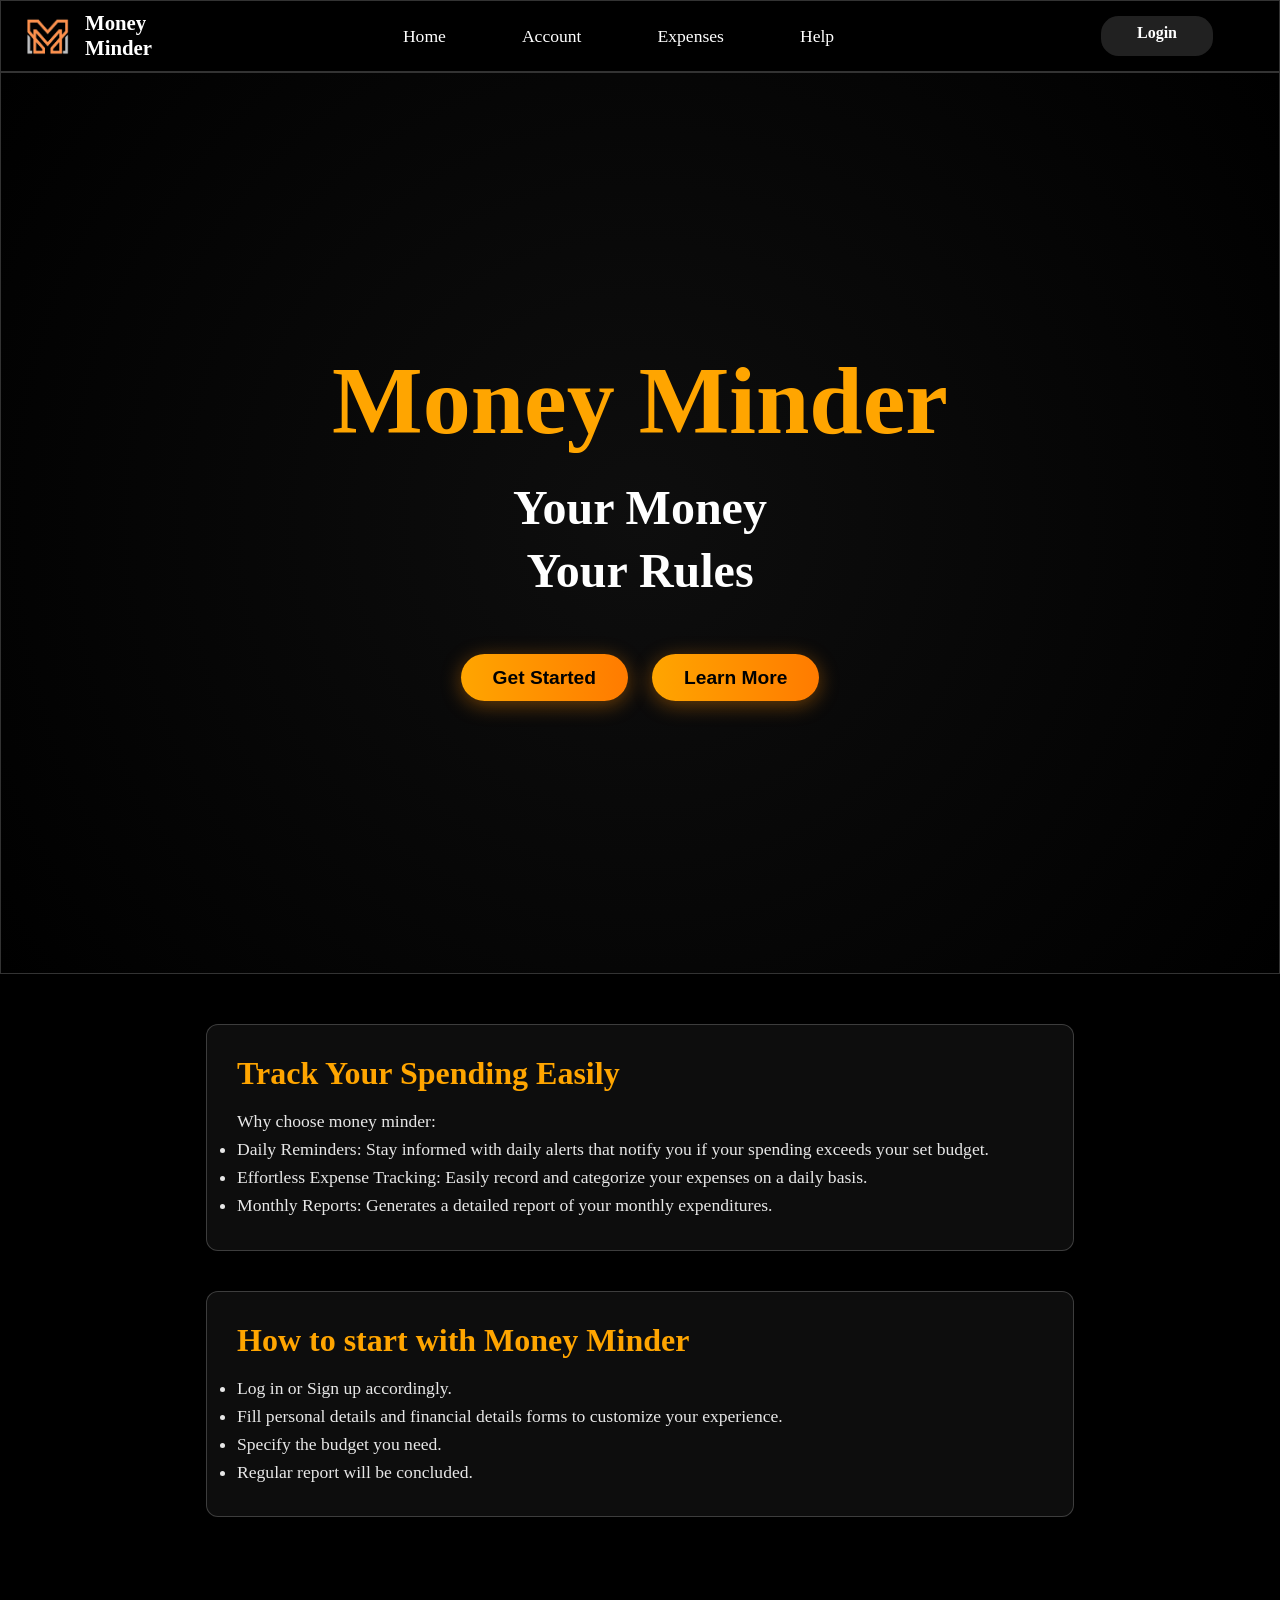
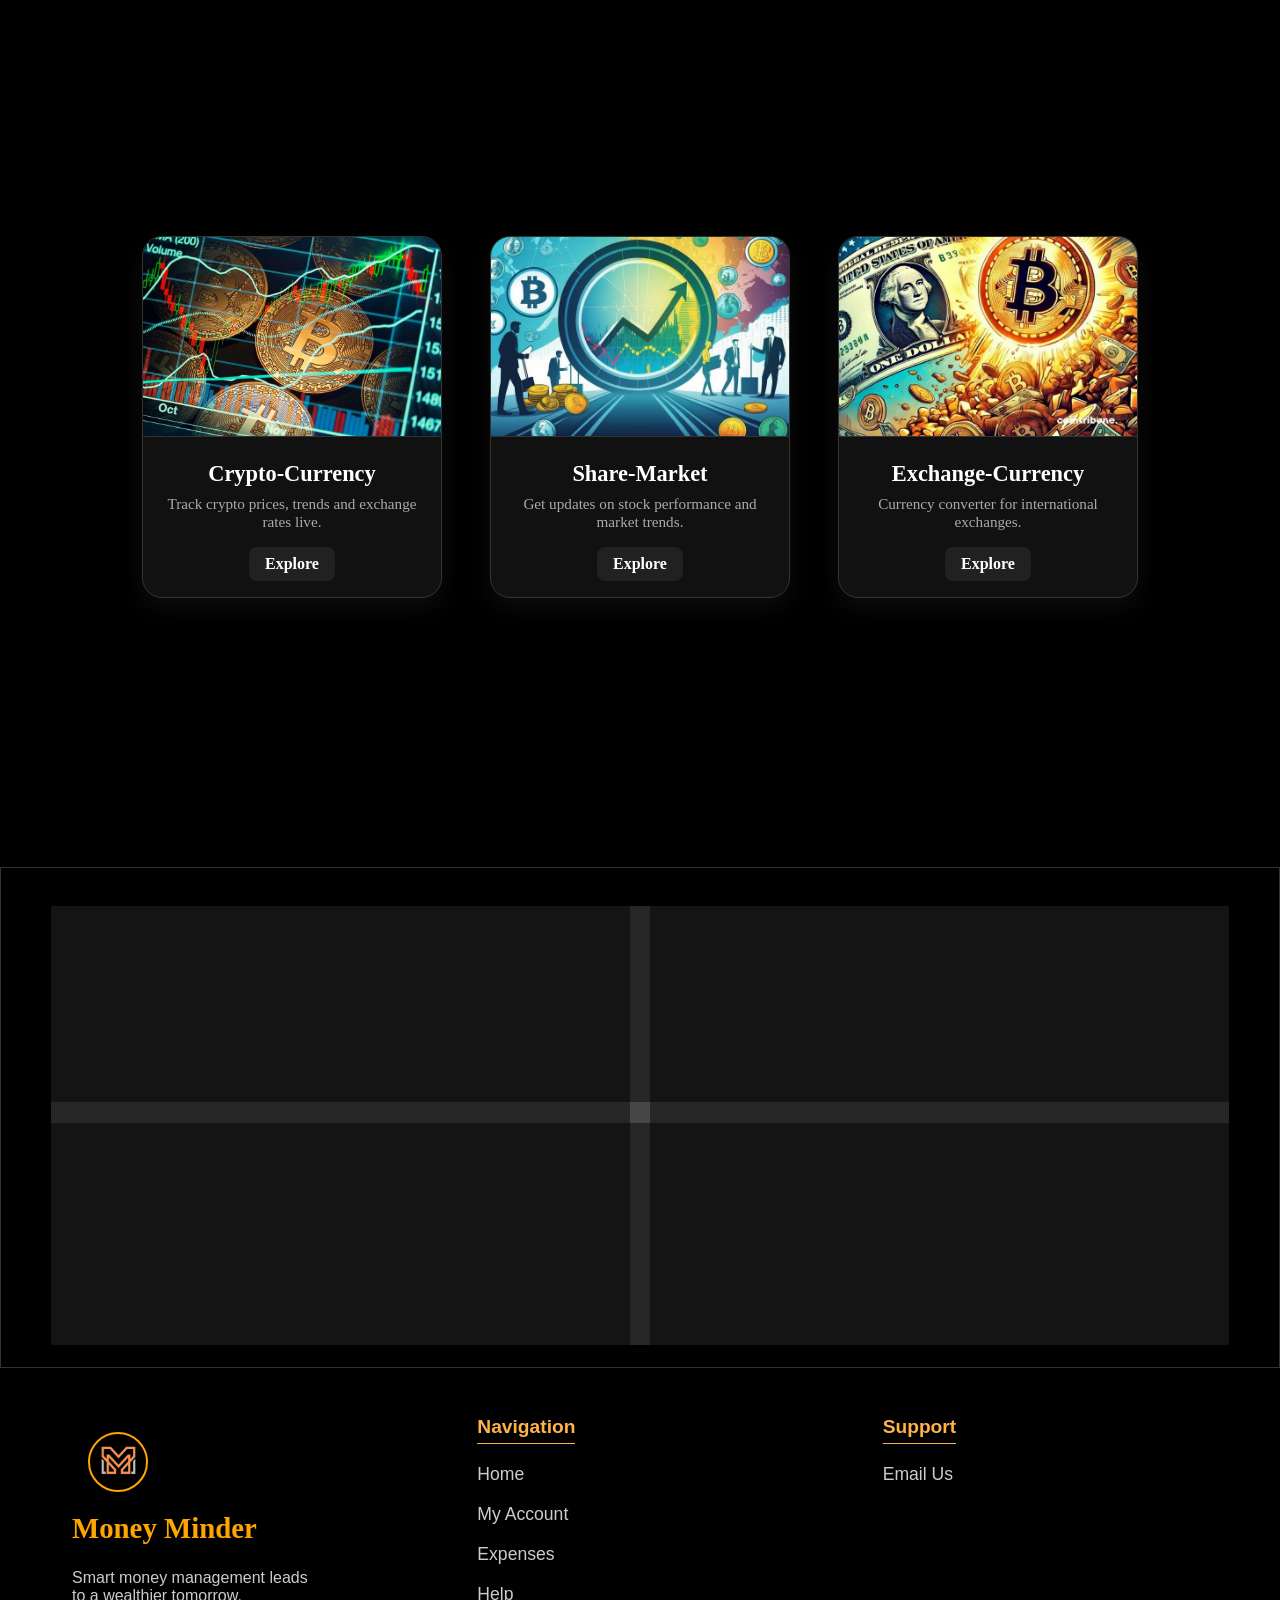
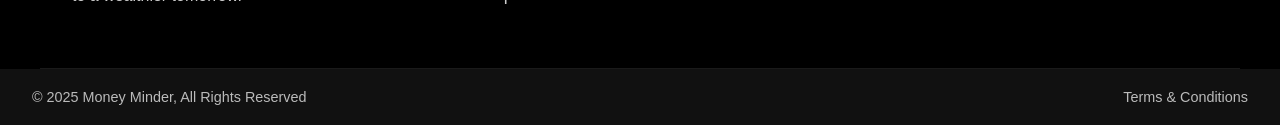
==== frontend/index.html @ 3a5658d4 "website responsive" ====
<!DOCTYPE html>
<html lang="en">
<head>
    <meta charset="UTF-8">
    <meta name="viewport" content="width=device-width, initial-scale=1.0">
    <title>Document</title>
    <link rel="stylesheet" href="Home.css">
    <link rel="stylesheet" href="https://cdnjs.cloudflare.com/ajax/libs/font-awesome/6.4.0/css/all.min.css">
</head>
<body>
    
    <div class="header-body">
        <div class="logo-info">
            <img src="Moneynew_logo-removebg-preview.png" alt="Logo">
            <div id="logo-title">
                <h1>Money<br>Minder</h1>
            </div>
        </div>
    
        <div class="nav-bar">
            <nav>
                <div class="toggle">
                    <div class="icon"><i class="fa-solid fa-bars"></i></div>
                </div> 

                <ul class="nav-bar-list">
                    <li><a href="index.html">Home</a></li>
                    <li><a href="graph.html">Account</a></li>
                    <li><a href="expenses.html">Expenses</a></li>
                    <li><a href="help.html">Help</a></li>
                </ul>
            </nav>
        </div>
    
        <div class="login-button">
            <a href="login.html">Login</a>
        </div>
    </div>
    

     <div class="center-body-image">
            <section class="hero">
                <h1 class="title">Money Minder</h1>

                <div class="tagline">
                    <span class="tagline-emphasis">Your Money</span>
                    <span class="tagline-emphasis">Your Rules</span>
                </div>
                
                <div class="cta-buttons">
                    <a href="signup.html">
                        <button class="cta-primary">Get Started</button></a>
                    
                    <a href="help.html"><button class="cta-primary">Learn More</button></a>
                </div>
            </section>
    </div>


    <div class="blog-container">
        <div id="blog1" class="blogs">
            <h2>Track Your Spending Easily</h2>
            <p>
                Why choose money minder:
                <ul>
                    <li>Daily Reminders: Stay informed with daily alerts that notify you if your spending exceeds your set budget.</li>
                    <li>Effortless Expense Tracking: Easily record and categorize your expenses on a daily basis.</li>
                    <li>Monthly Reports: Generates a detailed report of your monthly expenditures.</li>
                </ul>
            </p>
        </div>

        <div id="blog2" class="blogs">
            <h2>How to start with Money Minder</h2>
            <p>
                <ul>
                    <li>Log in or Sign up accordingly.</li>
                    <li>Fill personal details and financial details forms to customize your experience.</li>
                    <li>Specify the budget you need.</li>
                    <li>Regular report will be concluded.</li>
                </ul>
            </p>
        </div>
    </div>

    <div class="service-container">
        <div class="service-box">
    
            <div class="service-card">
                <img src="crypto image.jpg" alt="Crypto" class="service-image">
                <div class="service-content">
                    <h2 class="service-heading">Crypto-Currency</h2>
                    <p class="service-description">Track crypto prices, trends and exchange rates live.</p>
                    <a href="https://coinmarketcap.com/" class="service-btn">Explore</a>
                </div>
            </div>
    
            <div class="service-card">
                <img src="Share market.jpg" alt="Share Market" class="service-image">
                <div class="service-content">
                    <h2 class="service-heading">Share-Market</h2>
                    <p class="service-description">Get updates on stock performance and market trends.</p>
                    <a href="https://www.nseindia.com/" class="service-btn">Explore</a>
                </div>
            </div>
    
            <div class="service-card">
                <img src="exchange currency.jpg" alt="Exchange Currency" class="service-image">
                <div class="service-content">
                    <h2 class="service-heading">Exchange-Currency</h2>
                    <p class="service-description">Currency converter for international exchanges.</p>
                    <a href="moneyexchange.html" class="service-btn">Explore</a>
                </div>
            </div>
    
        </div>
    </div>

    <div>

        <section class="features-section">
            
            <div class="feature-box">
                <img src="https://static.vecteezy.com/system/resources/previews/000/441/063/original/vector-report-icon.jpg" alt="Connecting Bank Accounts Icon">
                <h3>Regular Report </h3>
                <p>Money Minder provides with reports of what you spent and when you spent.</p>
            </div>
    
            <div class="feature-box">
                <img src="https://www.creativefabrica.com/wp-content/uploads/2021/03/22/Configuration-customize-icon-Graphics-9858324-1.jpg" alt="Customize Icon">
                <h3>Customize Money Minder</h3>
                <p>Customize your categories, mention memories also.</p>
            </div>
    
            <div class="feature-box">
                <img src="https://png.pngtree.com/png-clipart/20200224/original/pngtree-currency-exchange-money-icon-design-for-web-png-image_5225655.jpg" alt="Multiple Currencies Icon">
                <h3>Multiple currencies</h3>
                <p>are favoured by travellers and digital nomads managing money in more currencies.</p>
            </div>
    
            <div class="feature-box">
                <img src="https://cdn2.iconfinder.com/data/icons/weby-flat-vol-1/512/1_alert-bell-alarm-notification-reminder-14-512.png" alt="Alerts and Reminders Icon">
                <h3>Alerts and reminders</h3>
                <p>will notify you to pay the bill or not to exceed the budget.</p>
            </div>
    
        </section>
    </div>

    <footer>
        <div class="footer-container">
          <div class="footer-columns">
      
            <!-- Column 1: Brand Info -->
            <div class="footer-brand">
              <img src="Moneynew_logo-removebg-preview.png"logo" />
              <h2>Money Minder</h2>
              <p class="tagline">Smart money management leads to a wealthier tomorrow.</p>
            </div>
      
            <!-- Column 2: Navigation Links -->
            <div class="footer-links">
              <h3>Navigation</h3>
              <ul>
                <li><a href="index.html">Home</a></li>
                <li><a href="graph.html">My Account</a></li>
                <li><a href="expenses.html"> Expenses</a></li>
                <li><a href="help.html">Help</a></li>
              </ul>
            </div>
      
            <!-- Column 3: Support Links -->
            <div class="footer-support">
              <h3>Support</h3>
              <ul>
                <li><a href="#emailus">Email Us</a></li>
              </ul>
            </div>
      
          </div>
        </div>
      
        <!-- Bottom Bar -->
        <div class="footer-bottom">
          <p>&copy; 2025 Money Minder, All Rights Reserved</p>
          <p>Terms & Conditions</p>
        </div>
    </footer>

<script src="https://kit.fontawesome.com/d077a0e0a8.js" crossorigin="anonymous"></script>

<script>
    const toggle = document.querySelector('.toggle');
    const navBar = document.querySelector('.nav-bar');

    toggle.addEventListener('click', () => {
        navBar.classList.toggle('active');
    });
</script>

<script>
    // Animation on scroll
    window.addEventListener('scroll', () => {
        const blog1 = document.getElementById('blog1');
        const blog2 = document.getElementById('blog2');

        const triggerPoint = window.innerHeight - 100;

        if (blog1.getBoundingClientRect().top < triggerPoint) {
            blog1.classList.add('animate');
        }

        if (blog2.getBoundingClientRect().top < triggerPoint) {
            blog2.classList.add('animate');
        }
    });

    // Run on load too
    window.dispatchEvent(new Event('scroll'));
</script>
        
        

<script src="https://code.jquery.com/jquery-3.7.1.js"></script>
    
<script>
        $(document).ready(function(){
            console.log("jQuery ready");
            $('.icon').click(function(){
                console.log("Icon clicked");
                $('#nav-bar-list').toggleClass('active');
        });
    });
</script>

<script>
    document.addEventListener("DOMContentLoaded", function () {
        const animateOnScroll = (elementId, className) => {
            const el = document.getElementById(elementId);
            const observer = new IntersectionObserver((entries) => {
                entries.forEach(entry => {
                    if (entry.isIntersecting) {
                        el.classList.add(className);
                        observer.unobserve(el); // Remove if you want it to animate again on scroll
                    }
                });
            }, {
                threshold: 0.5
            });
            observer.observe(el);
        };

        animateOnScroll("blog1", "animate");
        animateOnScroll("blog2", "animate");
    });


</script>

<script>
    document.addEventListener('DOMContentLoaded', async () => {
      let isLoggedIn = localStorage.getItem('isLoggedIn') === 'true';
  
      // Check if server is alive
      try {
        const response = await fetch('http://localhost:3000/status');
        if (!response.ok) throw new Error();
      } catch (err) {
        // If server not responding, assume logout
        console.warn('Server not responding or restarted — logging out.');
        localStorage.removeItem('isLoggedIn');
        isLoggedIn = false;
      }
  
      // Show Login or Logout
      const loginBtnDiv = document.querySelector('.login-button');
      if (isLoggedIn) {
        loginBtnDiv.innerHTML = `<a href="index.html" onclick="logout()">Logout</a>`;
      } else {
        loginBtnDiv.innerHTML = `<a href="login.html">Login</a>`;
      }
  
      // Protect expenses link
      const expensesLink = document.querySelector('a[href="expenses.html"]');
      if (expensesLink) {
        expensesLink.addEventListener('click', function (e) {
          if (!isLoggedIn) {
            e.preventDefault();
            alert("You must be logged in to access expenses.");
            window.location.href = "login.html";
          }
        });
      }
    });
  
    function logout() {
      localStorage.removeItem('isLoggedIn');
      window.location.href = 'Home.html';
    }
</script>
  
      <script src="demo.js"></script>
</body>
</html>
---- frontend/Home.css ----
/* General Reset */
*{
    margin: 0;
    padding: 0;
    box-sizing: border-box;
    /* font-family: Arial, sans-serif; */
}
body{
    background-color: rgb(0, 0, 0);
    font-family: sans-serif;
    height: 100vh;
    width: 100vw;
    max-width: 100%;
    font-family: cursive;
}

/* css for the header body  */
.header-body {
font-family: 'Segoe UI', Tahoma, Geneva, Verdana;
display: flex;
justify-content: space-between;
align-items: center;
height: 4.5rem;
background-color: black;
border: 1px solid rgba(255,255,255,0.2);
overflow: hidden;
padding: 0 1rem;
}

.logo-info {
display: flex;
align-items: center;
}

.logo-info img {
height: 60px;
width: 60px;
align-self: center;
margin-top: 7px ;
}

#logo-title {
margin-left: 0.5rem;
}

#logo-title h1 {
font-size: 1.3rem;
color: white;
margin: 0;
line-height: 1.2;
}

.nav-bar {
display: flex;
align-items: center;
}

.nav-bar-list {
list-style: none;
display: flex;
margin: 0;
padding: 0;
gap: 1.5rem;
}

.nav-bar-list li {
padding: 26px;
}

.nav-bar-list li a {
color: white;
text-decoration: none;
}

.nav-bar-list li:hover {
background-color: white;
}

.nav-bar-list li:hover a {
color: black;
}

.login-button {
    height: 2.5rem;
    width: 7rem;
    /* width: 4rem; */
    margin: 16px;
    margin-right: 50px;
    --hover-shadows: 16px 16px 33px #121212, -16px -16px 33px #303030;
    --accent: rgb(198, 215, 218);
    font-weight: bold;
    border-radius: 1.1em;
    background-color: #212121;
    cursor: pointer;
    color: white;
    padding: 0.5rem 1.2rem;
    text-align: center;
    text-decoration: none;
}
      
.login-button a{
    text-decoration: none;
    color: white;
}

.login-button:hover {
    background: #F6F9FE;
}

.login-button:hover a{
    color: black;
}

.toggle {
display: none;
font-size: 1.8rem;
color: white;
cursor: pointer;
margin-left: 1rem;
}

@media (max-width: 940px) {
.header-body {
    flex-direction: column;
    align-items: flex-start;
    height: auto;
}

.logo-info{
    align-self: center;
}

.toggle {
    display: block;
    width: 100%;
    text-align: center;
}

.nav-bar {
    width: 100%;
    flex-direction: column;
}

.nav-bar-list {
    display: none;
    flex-direction: column;
    width: 100%;
    background-color: black;
}

.nav-bar.active .nav-bar-list {
    display: flex;
}

.nav-bar-list li {
    text-align: center;
    padding: 1rem;
}

.login-button {
    align-self: center;
    margin-bottom: 1rem;
}
}
/* css for the centre body  */

.center-body-image {
    box-sizing: border-box;
    max-width: 100%;
    display: flex;
    flex-direction: column;
    justify-content: center;
    align-items: center;
    background-color: rgba(0, 0, 0, 0.879);;
    border: 1px solid rgba(255,255, 255, 0.2);
}

/* Hero Section Styling */
.hero {
    display: flex;
    flex-direction: column;
    justify-content: center;
    align-items: center;
    text-align: center;
    min-height: 100vh;
    background: radial-gradient(circle at center, #0e0e0e 0%, #000 100%);
    width: 100%;
}

        
.title {
    font-size: 6rem;
    color: #ffa500;
    font-weight: 700;
}

.tagline {
    font-size: 3rem;
    color: white;
    margin-top: 1.5rem;
}

.tagline-emphasis {
    font-weight: 700;
    color: white;
    display: block;
    margin-bottom: 0.5rem;
}

.cta-buttons {
    display: flex;
    gap: 1.5rem;
    margin-top: 3rem;
}

.cta-primary {
    background: linear-gradient(to right, #ffa500, #ff7b00);
    color: black;
    padding: 0.8rem 2rem;
    border: none;
    border-radius: 50px;
    font-size: 1.2rem;
    font-weight: bold;
    cursor: pointer;
    box-shadow: 0 4px 20px rgba(255, 140, 0, 0.4);
    transition: all 0.3s ease;
}

.cta-primary:hover {
    transform: translateY(-2px);
    box-shadow: 2.2 6px 8px rgba(255, 140, 0, 0.6);
}

@media (max-width: 768px) {
    .title {
      font-size: 3rem;
    }
  
    .tagline {
      font-size: 1.8rem;
    }
  
    .cta-buttons {
      flex-direction: column;
      gap: 1rem;
    }
  
    .cta-primary {
      width: 100%;
      max-width: 250px;
    }
  }
  

        

/* css for blogs */

.blog-container {
    padding: 50px 20px;
    display: flex;
    flex-direction: column;
    align-items: center;
    gap: 40px;
}

.blogs {
    background-color: rgba(255, 255, 255, 0.05);
    padding: 30px;
    border-radius: 12px;
    width: 70%;
    max-width: 900px;
    border: 1px solid rgba(255, 255, 255, 0.2);
    opacity: 0;
    transition: all 1s ease;
}

.blogs.animate {
    opacity: 1;
}

#blog1.animate {
    animation: slidefromleft 1.2s ease forwards;
}

#blog2.animate {
    animation: slidefromright 1.2s ease forwards;
}

@keyframes slidefromleft {
    from {
        transform: translateX(-100%);
    }
    to {
        transform: translateX(0);
    }
}

@keyframes slidefromright {
    from {
        transform: translateX(100%);
    }
    to {
        transform: translateX(0);
    }
}

.blogs h2 {
    font-size: 2rem;
    margin-bottom: 15px;
    color: #ffa500;
}

.blogs p,ul{
    font-size: 1.1rem;
    line-height: 1.6;
    color: rgba(255, 255, 255, 0.9);
}

/* Responsive */
@media (max-width: 768px) {
    .blogs {
        width: 90%;
        padding: 20px;
    }

    .blogs h2 {
        font-size: 1.5rem;
    }

    .blogs p {
        font-size: 1rem;
    }
}

/* css for sevice box */
.service-container {
    display: flex;
    justify-content: center;
    align-items: center;
    padding: 2rem;
    background: #000; /* Black background */
    min-height: 100vh;
}

.service-box {
    display: flex;
    gap: 3rem;
    flex-wrap: wrap;
    justify-content: center;
}

.service-card {
    background: #111; /* Dark card background */
    border-radius: 20px;
    box-shadow: 0 10px 25px rgba(255, 255, 255, 0.05);
    overflow: hidden;
    width: 300px;
    transition: transform 0.3s ease, box-shadow 0.3s ease;
    display: flex;
    flex-direction: column;
    align-items: center;
    border: 1px solid #333;
}

.service-card:hover {
    transform: translateY(-10px);
    box-shadow: 0 15px 30px rgba(255, 255, 255, 0.1);
}

.service-image {
    width: 100%;
    height: 200px;
    object-fit: cover;
    border-bottom: 1px solid #333;
}

.service-content {
    padding: 1rem;
    text-align: center;
}

.service-heading {
    font-size: 1.4rem;
    margin: 0.5rem 0;
    color: #fff; /* White text */
}

.service-description {
    font-size: 0.95rem;
    color: #aaa; /* Light gray text */
    margin-bottom: 1rem;
}

.service-btn {
    display: inline-block;
    padding: 0.5rem 1rem;
    background-color: #212121;
    color: white;
    border-radius: 8px;
    text-decoration: none;
    font-weight: bold;
    transition: background 0.3s ease;
}

.service-btn:hover {
    background: #1e40af;
}

.features-section {
    display: grid;
    border: 1px solid rgba(255,255, 255, 0.2);
    grid-template-columns: repeat(2, 1fr); /* 2 columns */
    gap: 40px;
    padding: 60px 80px;
    background-color: #000; /* Black background */
}

/* Feature card with glass look */
.feature-box {
    background: rgba(255, 255, 255, 0.08);
    border: 1px solid rgba(255, 255, 255, 0.1);
    border-radius: 20px;
    padding: 30px 20px;
    text-align: center;
    box-shadow: 0 8px 20px rgba(255, 255, 255, 0.05);
    transition: all 0.3s ease;
    backdrop-filter: blur(15px);
    position: relative;
    overflow: hidden;
    color: #fff;
}

.feature-box img {
    width: 70px;
    height: 70px;
    object-fit: contain;
    margin-bottom: 15px;
    filter: brightness(1.1) contrast(1.2);
}

.feature-box h3 {
    font-size: 22px;
    color: #ffffff;
    margin-bottom: 10px;
}

.feature-box p {
    font-size: 16px;
    color: #cccccc;
    line-height: 1.6;
}

.feature-box:hover {
    transform: translateY(-8px) scale(1.02);
    box-shadow: 0 12px 25px rgba(255, 255, 255, 0.08);
}

/* 📱 Responsive: Stack on small screens */
@media (max-width: 768px) {
    .features-section {
        grid-template-columns: 1fr; /* Stack items vertically */
        gap: 30px;
    }
}

/* === General Footer Styles === */
footer {
    font-family: 'Segoe UI', sans-serif;
    color: white;
    /* background-color: #0d0d0d; */
    background-color: black;
  }
  
  /* === Main Footer Container === */
  .footer-container {
    max-width: 1200px;
    margin: auto;
    padding: 3rem 2rem;
    display: flex;
    justify-content: center;
    align-items: start;
    border-bottom: 1px solid rgba(255, 255, 255, 0.1);
  }
  
  .footer-columns {
    display: flex;
    gap: 5rem;
    flex-wrap: wrap;
    width: 100%;
    justify-content: space-between;
  }
  
  /* === Brand Column === */
  .footer-brand {
    flex: 1;
    min-width: 250px;
    text-align: left;
  }
  
  .footer-brand img {
    width: 60px;
    height: 60px;
    border-radius: 50%;
    align-self: center;
    margin: 1rem;
    padding: 0.2rem;
    padding-top: 0.3rem;
    border: 2px solid orange;
  }
  
  .footer-brand h2 {
    font-family: 'Georgia', serif;
    font-size: 1.8rem;
    margin-bottom: 0.5rem;
    color: orange;
  }
  
  .footer-brand .tagline {
    font-size: 1rem;
    color: #ccc;
    max-width: 250px;
  }
  
  /* === Links and Support Columns === */
  .footer-links,
  .footer-support {
    flex: 1;
    min-width: 200px;
  }
  
  .footer-links h3,
  .footer-support h3 {
    font-size: 1.2rem;
    margin-bottom: 1rem;
    color: #ffb347;
    border-bottom: 1px solid #ffb347;
    display: inline-block;
    padding-bottom: 0.3rem;
  }
  
  .footer-links ul,
  .footer-support ul {
    list-style: none;
    padding: 0;
  }
  
  .footer-links li,
  .footer-support li {
    margin-bottom: 0.75rem;
  }
  
  .footer-links a,
  .footer-support a {
    text-decoration: none;
    color: #ccc;
    transition: all 0.3s ease;
    position: relative;
  }
  
  .footer-links a::after,
  .footer-support a::after {
    content: '';
    position: absolute;
    bottom: -2px;
    left: 0;
    height: 2px;
    width: 0%;
    background-color: orange;
    transition: width 0.3s ease;
  }
  
  .footer-links a:hover,
  .footer-support a:hover {
    color: orange;
  }
  
  .footer-links a:hover::after,
  .footer-support a:hover::after {
    width: 100%;
  }
  
  /* === Bottom Footer === */
  .footer-bottom {
    background-color: #111;
    padding: 1rem 2rem;
    display: flex;
    justify-content: space-between;
    flex-wrap: wrap;
    font-size: 0.9rem;
    color: #bbb;
  }
  
  .footer-bottom p {
    margin: 0.25rem 0;
    cursor: pointer;
    transition: color 0.3s ease;
  }
  
  .footer-bottom p:hover {
    color: orange;
  }
  
  /* === Responsive === */
  @media (max-width: 768px) {
    .footer-columns {
      flex-direction: column;
      gap: 2rem;
    }
  
    .footer-bottom {
      flex-direction: column;
      align-items: center;
      text-align: center;
      gap: 0.5rem;
    }
  }
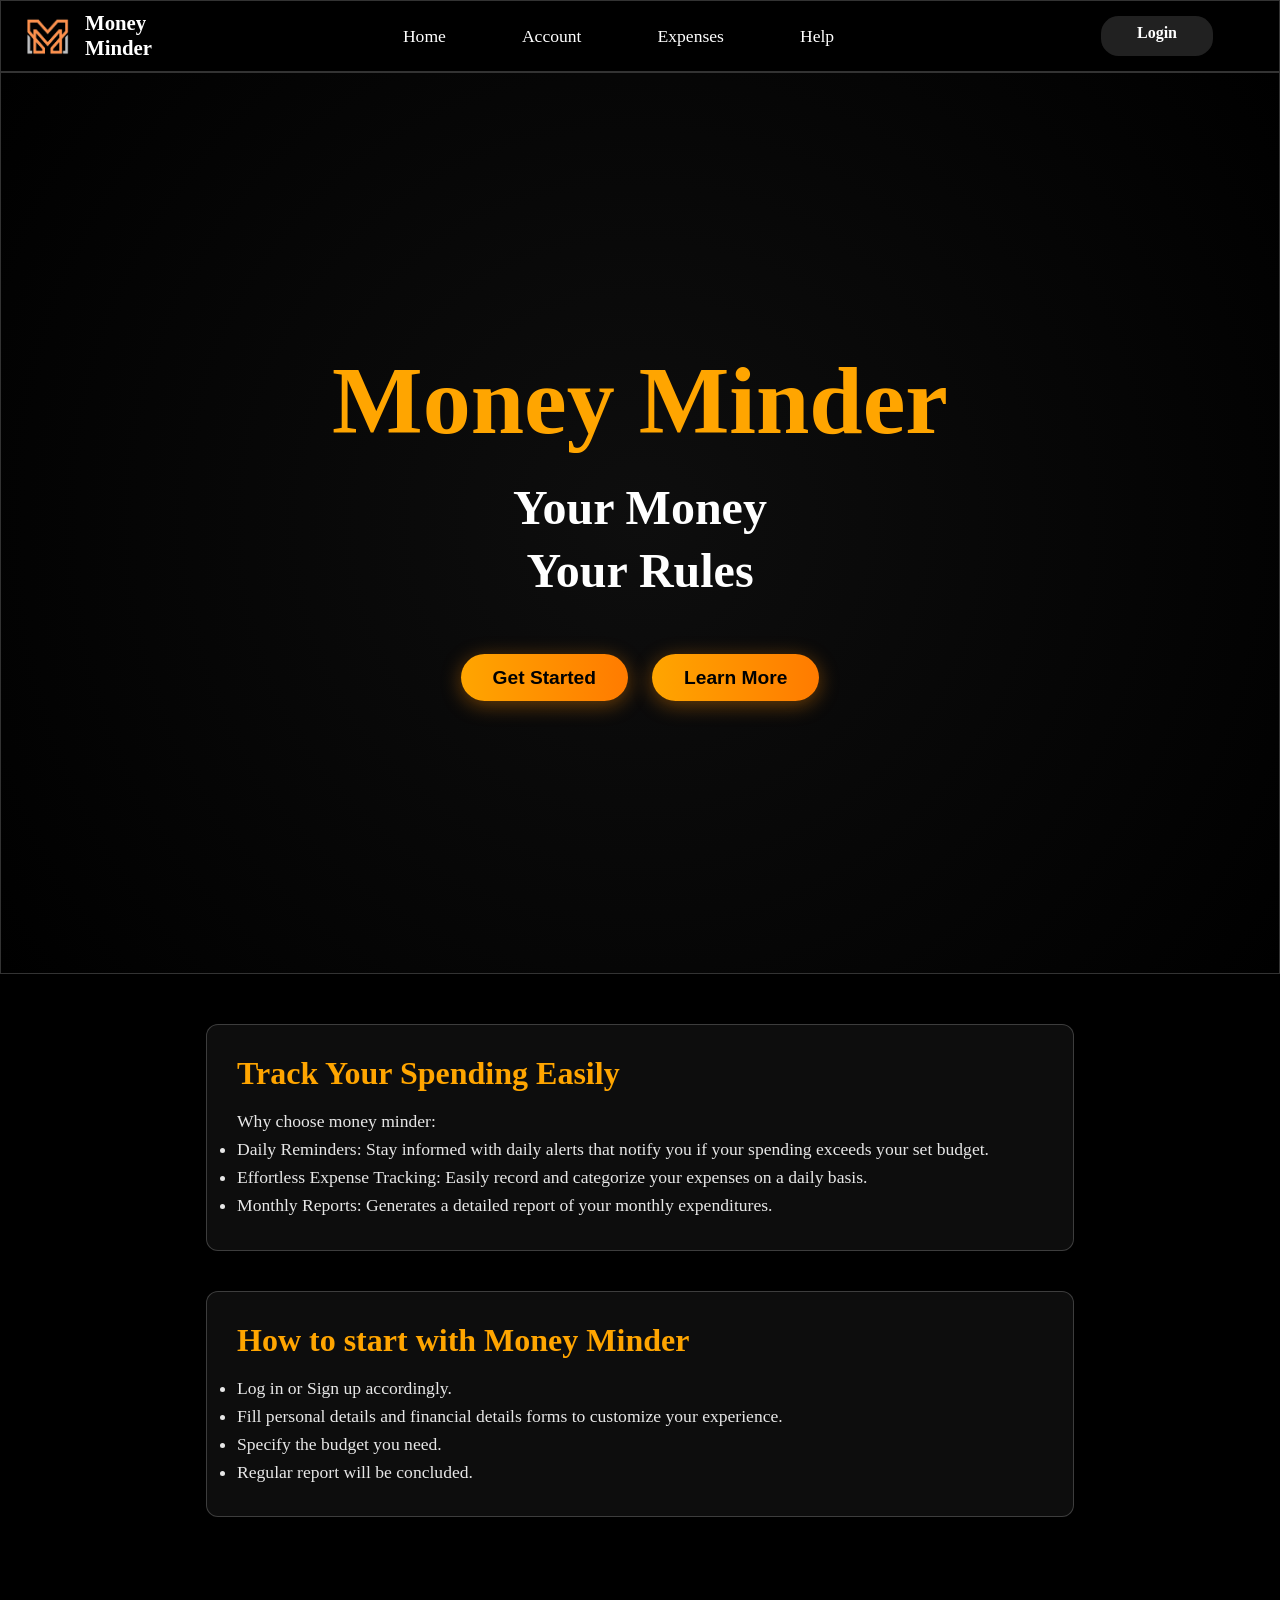
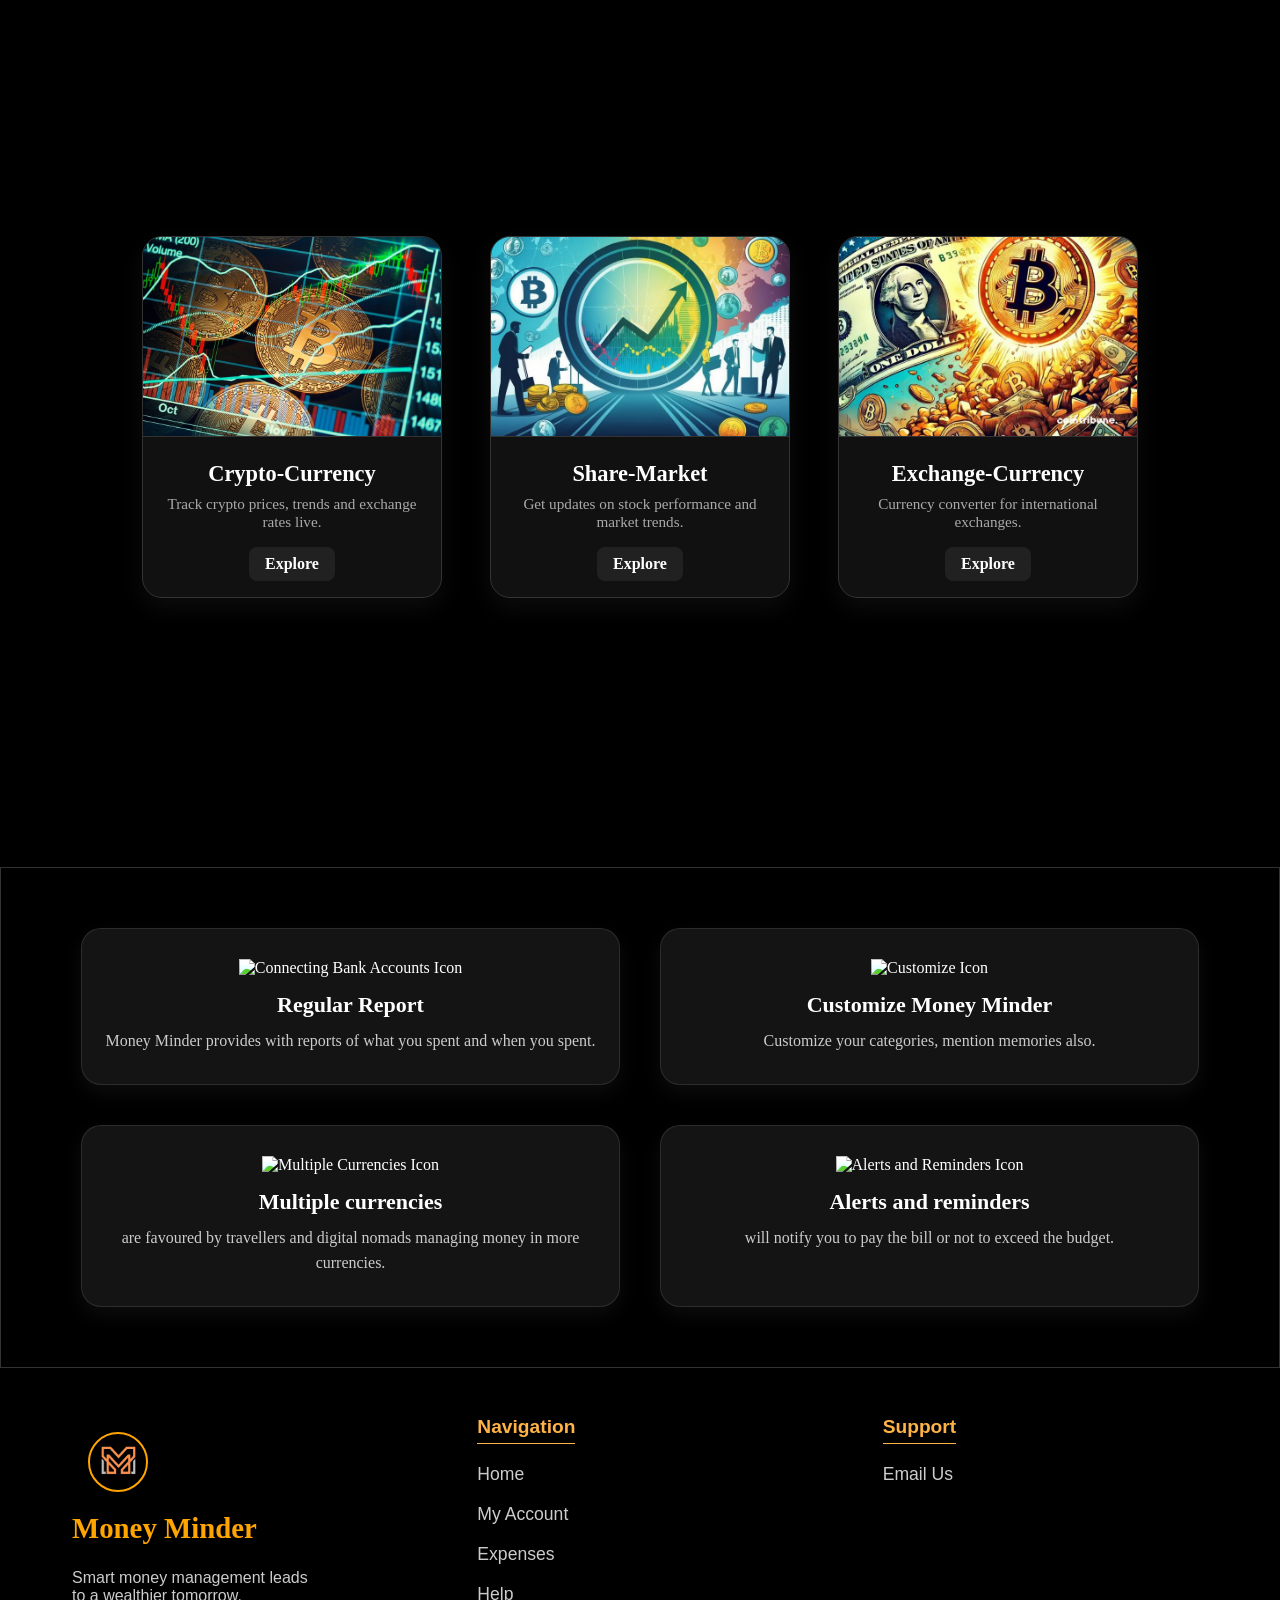
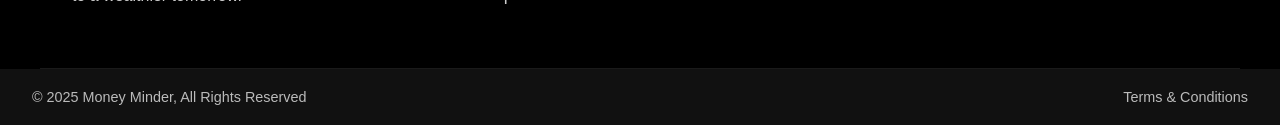
==== commit 93dc0f15: "versel file added" ====
--- a/frontend/index.html
+++ b/frontend/index.html
@@ -263,7 +263,7 @@
   
       // Check if server is alive
       try {
-        const response = await fetch('http://localhost:3000/status');
+        const response = await fetch('expense-tracker-delta-ruddy-29.vercel.app/status');
         if (!response.ok) throw new Error();
       } catch (err) {
         // If server not responding, assume logout
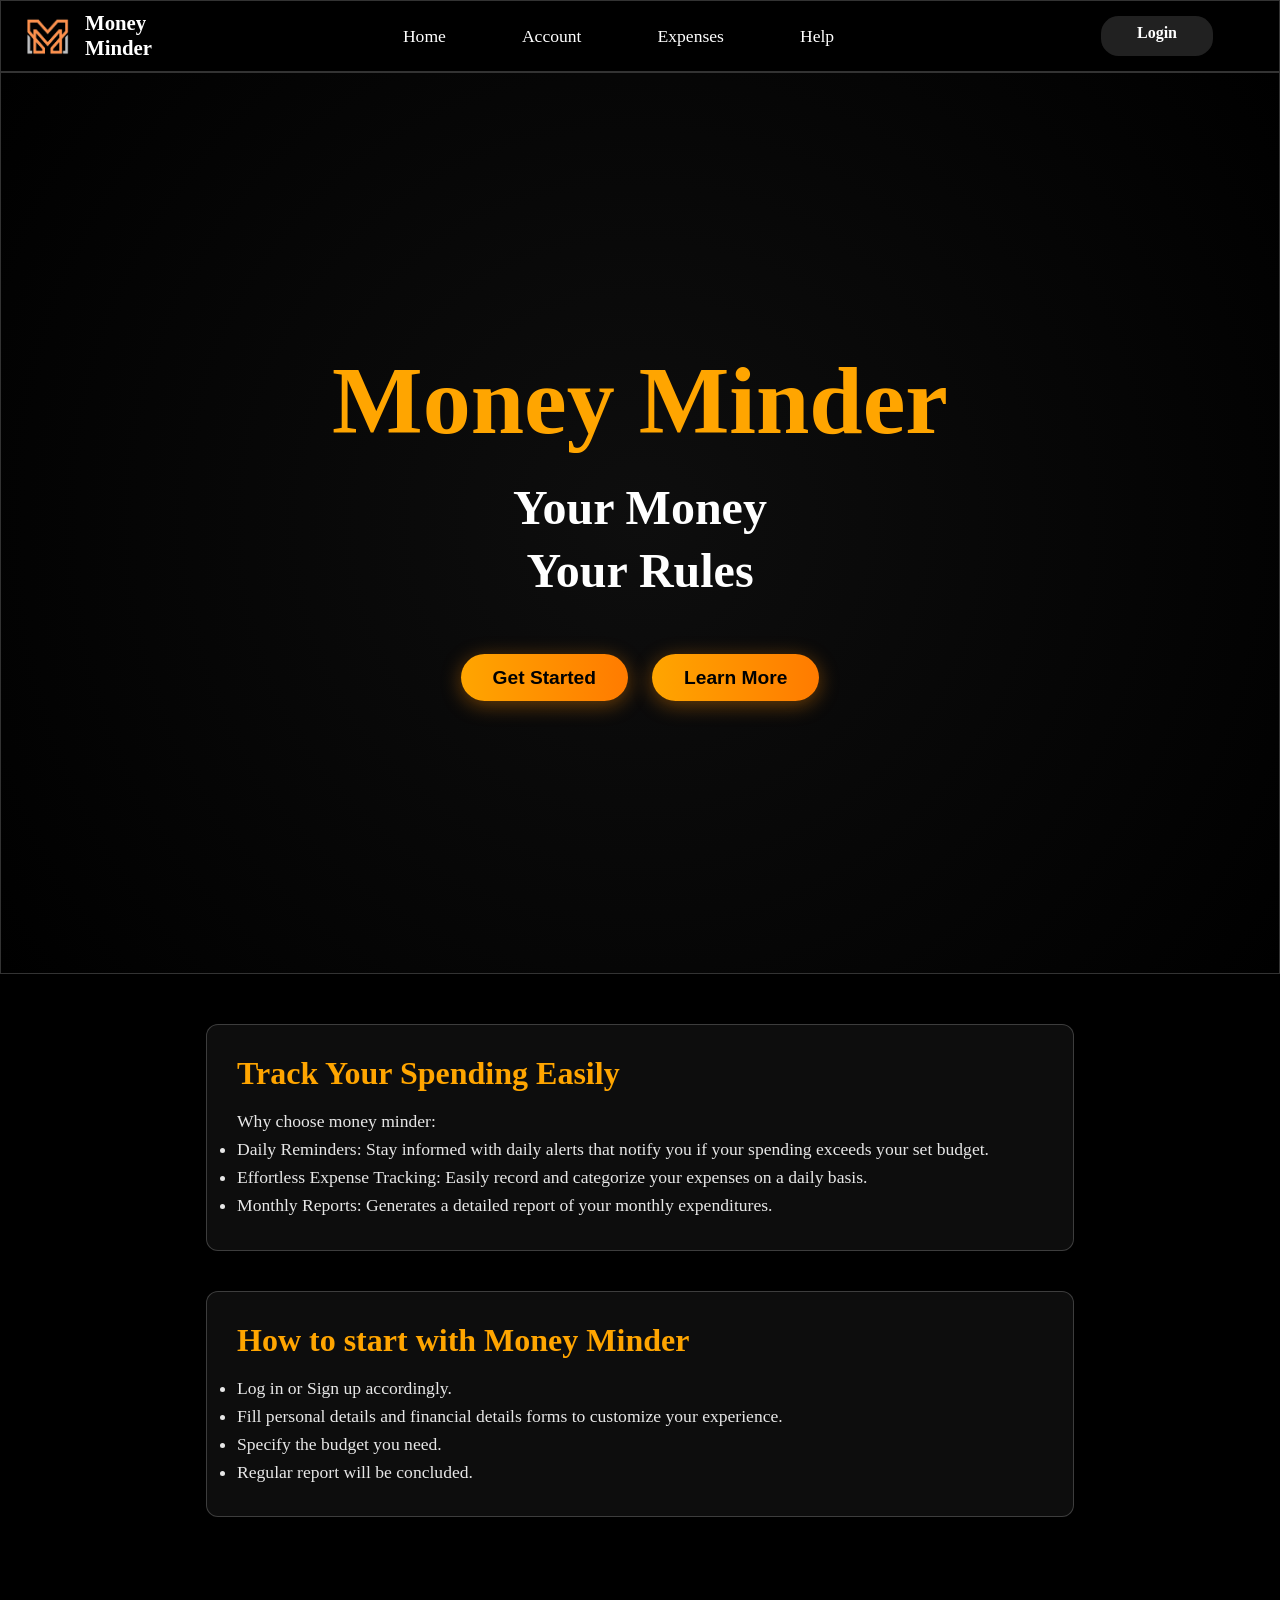
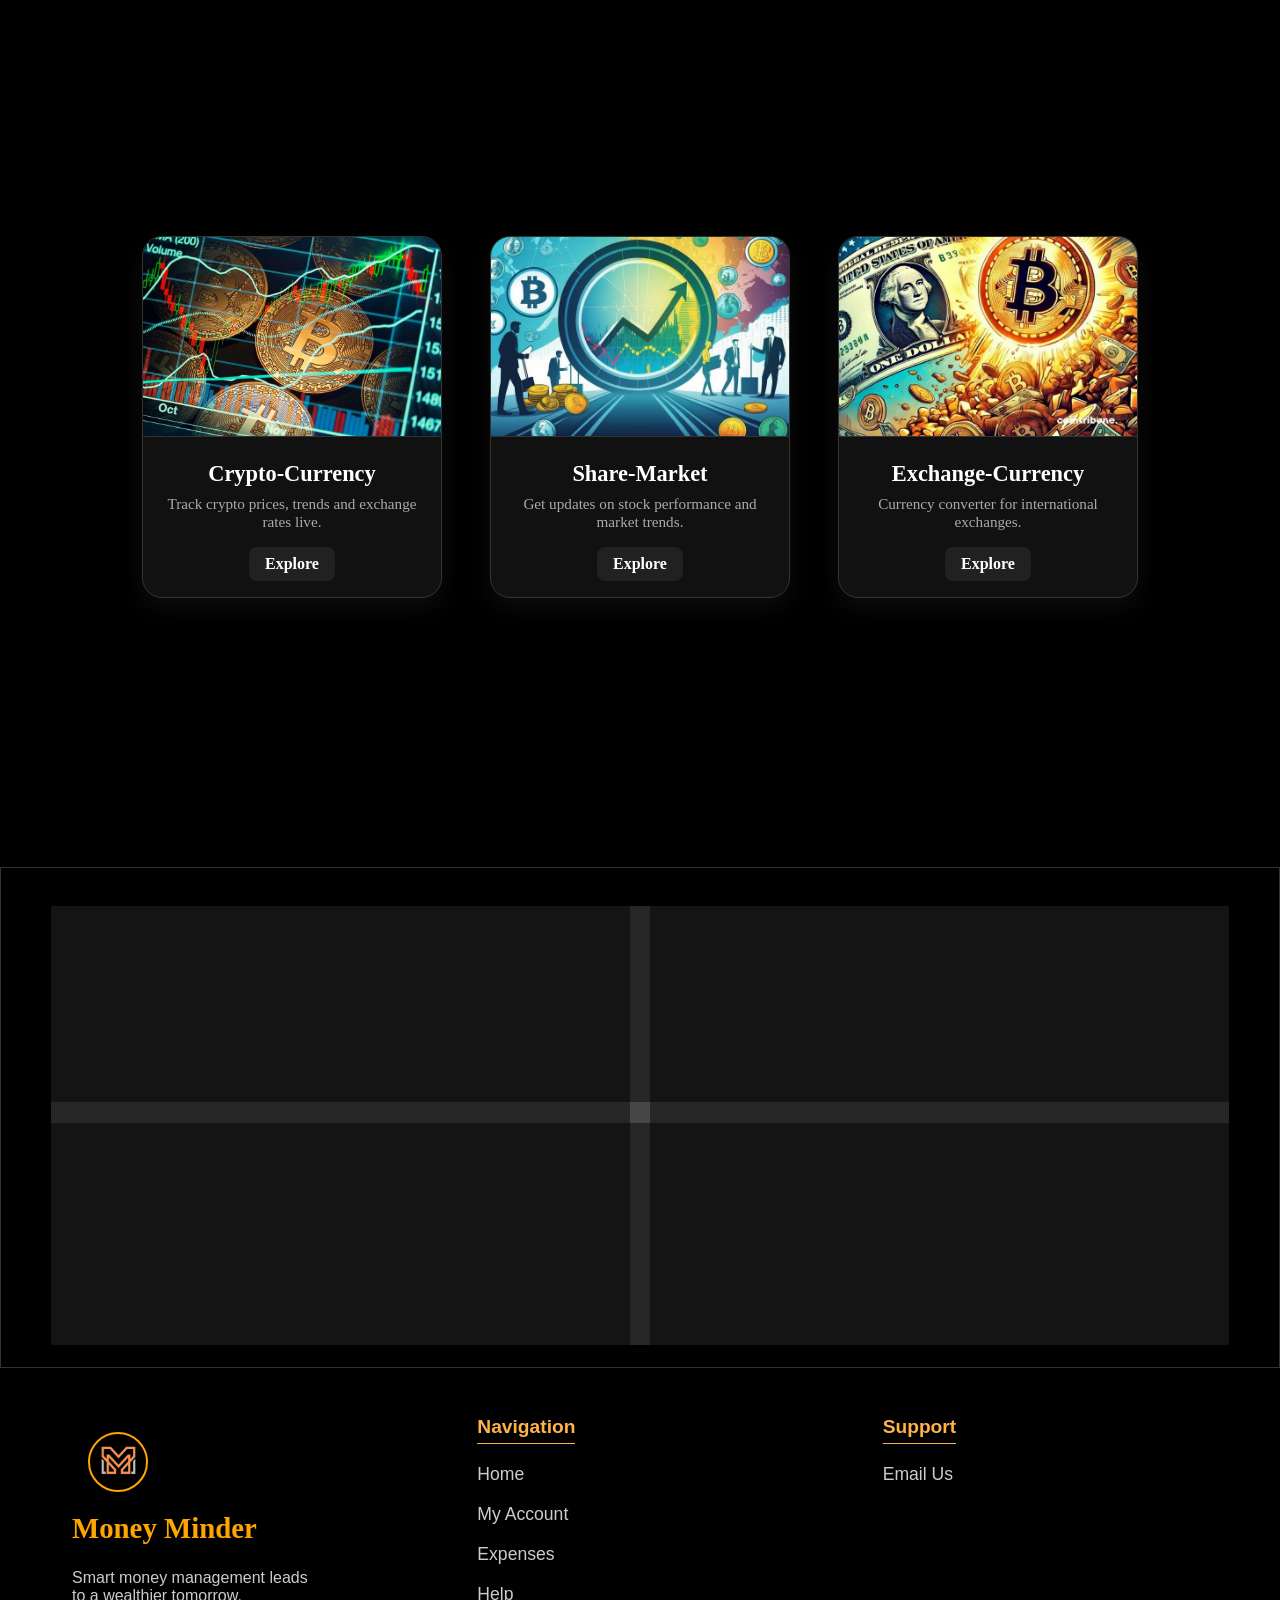
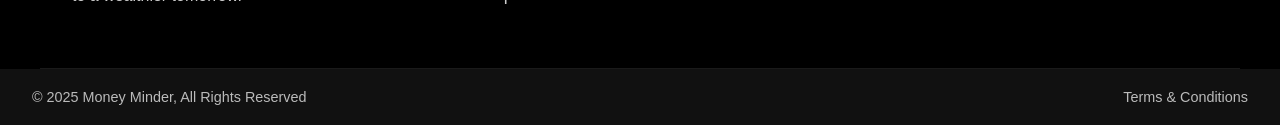
==== commit d842b53a: "home favicon added" ====
--- a/frontend/index.html
+++ b/frontend/index.html
@@ -6,6 +6,7 @@
     <title>Document</title>
     <link rel="stylesheet" href="Home.css">
     <link rel="stylesheet" href="https://cdnjs.cloudflare.com/ajax/libs/font-awesome/6.4.0/css/all.min.css">
+    <link rel="icon" type="image/png" href="Moneynew_logo-removebg-preview.png">
 </head>
 <body>
     
@@ -263,7 +264,7 @@
   
       // Check if server is alive
       try {
-        const response = await fetch('expense-tracker-delta-ruddy-29.vercel.app/status');
+        const response = await fetch('https://expense-tracker-delta-ruddy-29.vercel.app/status');
         if (!response.ok) throw new Error();
       } catch (err) {
         // If server not responding, assume logout
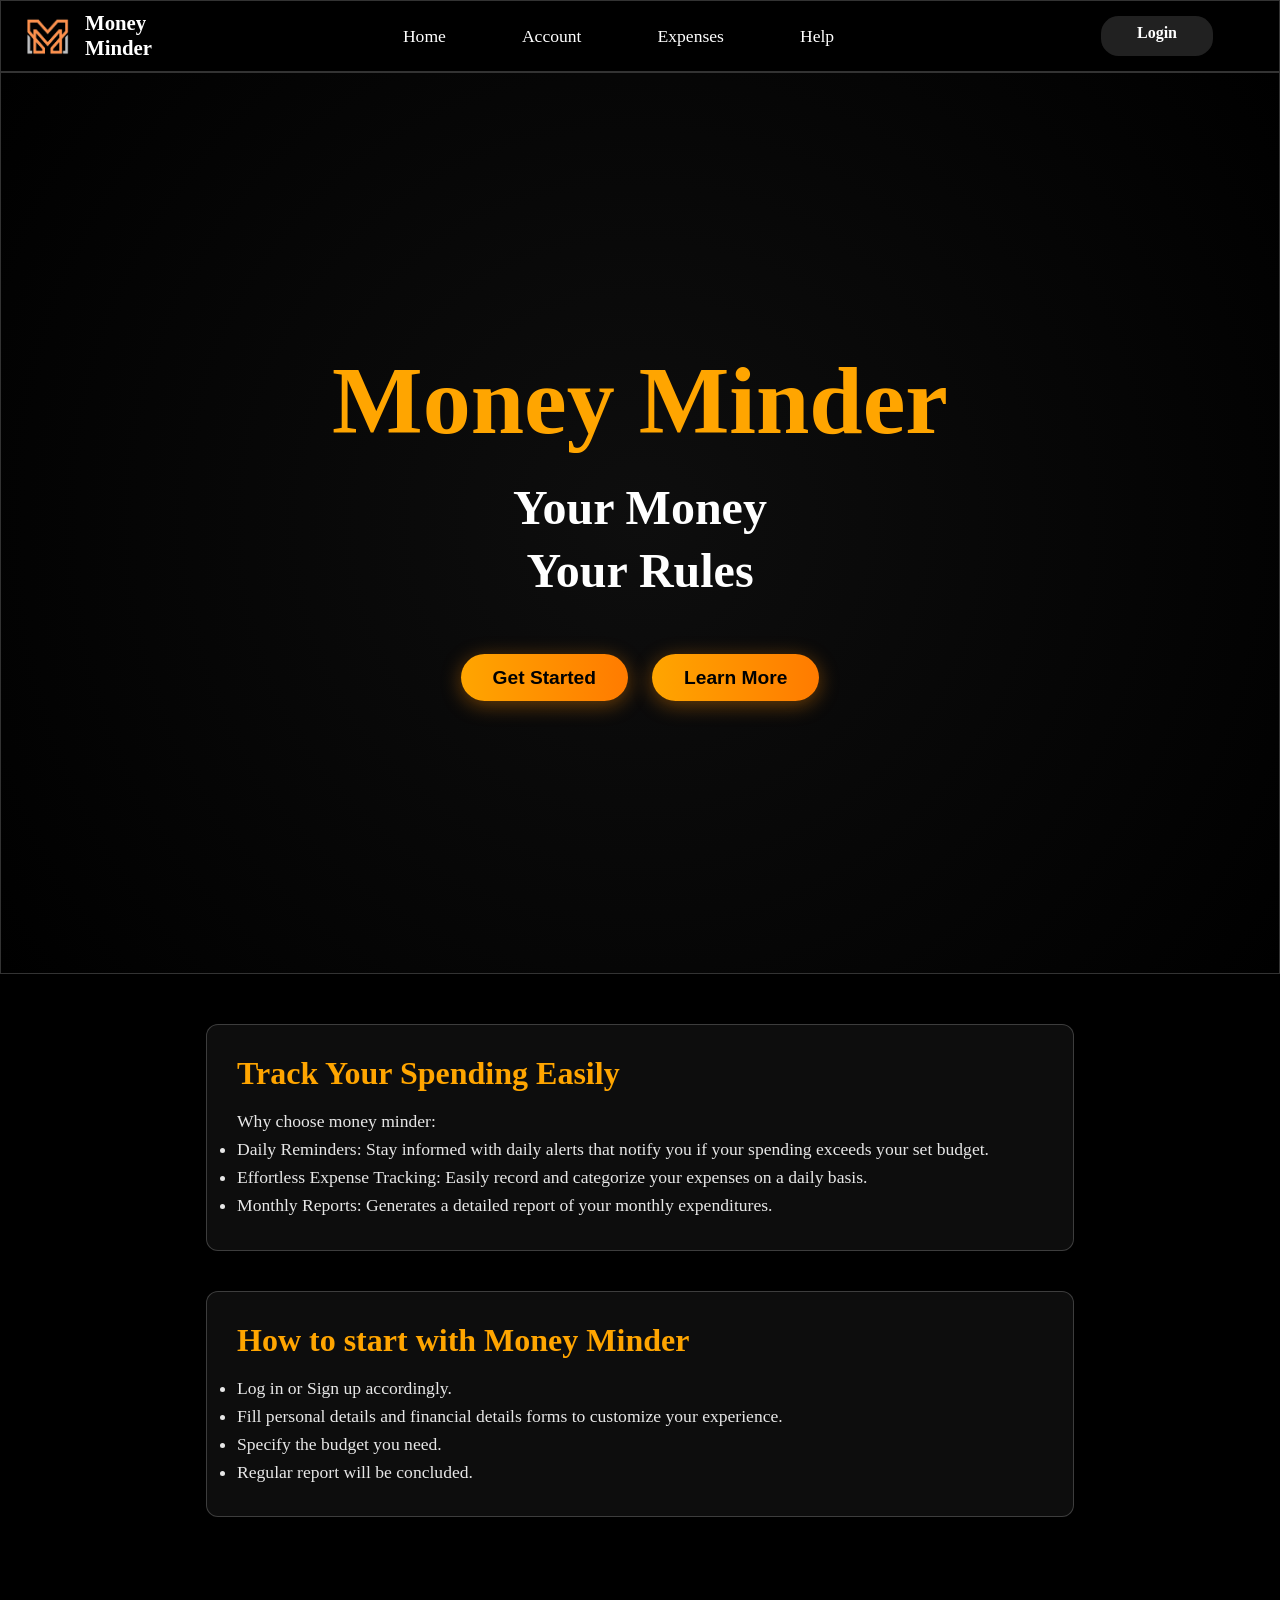
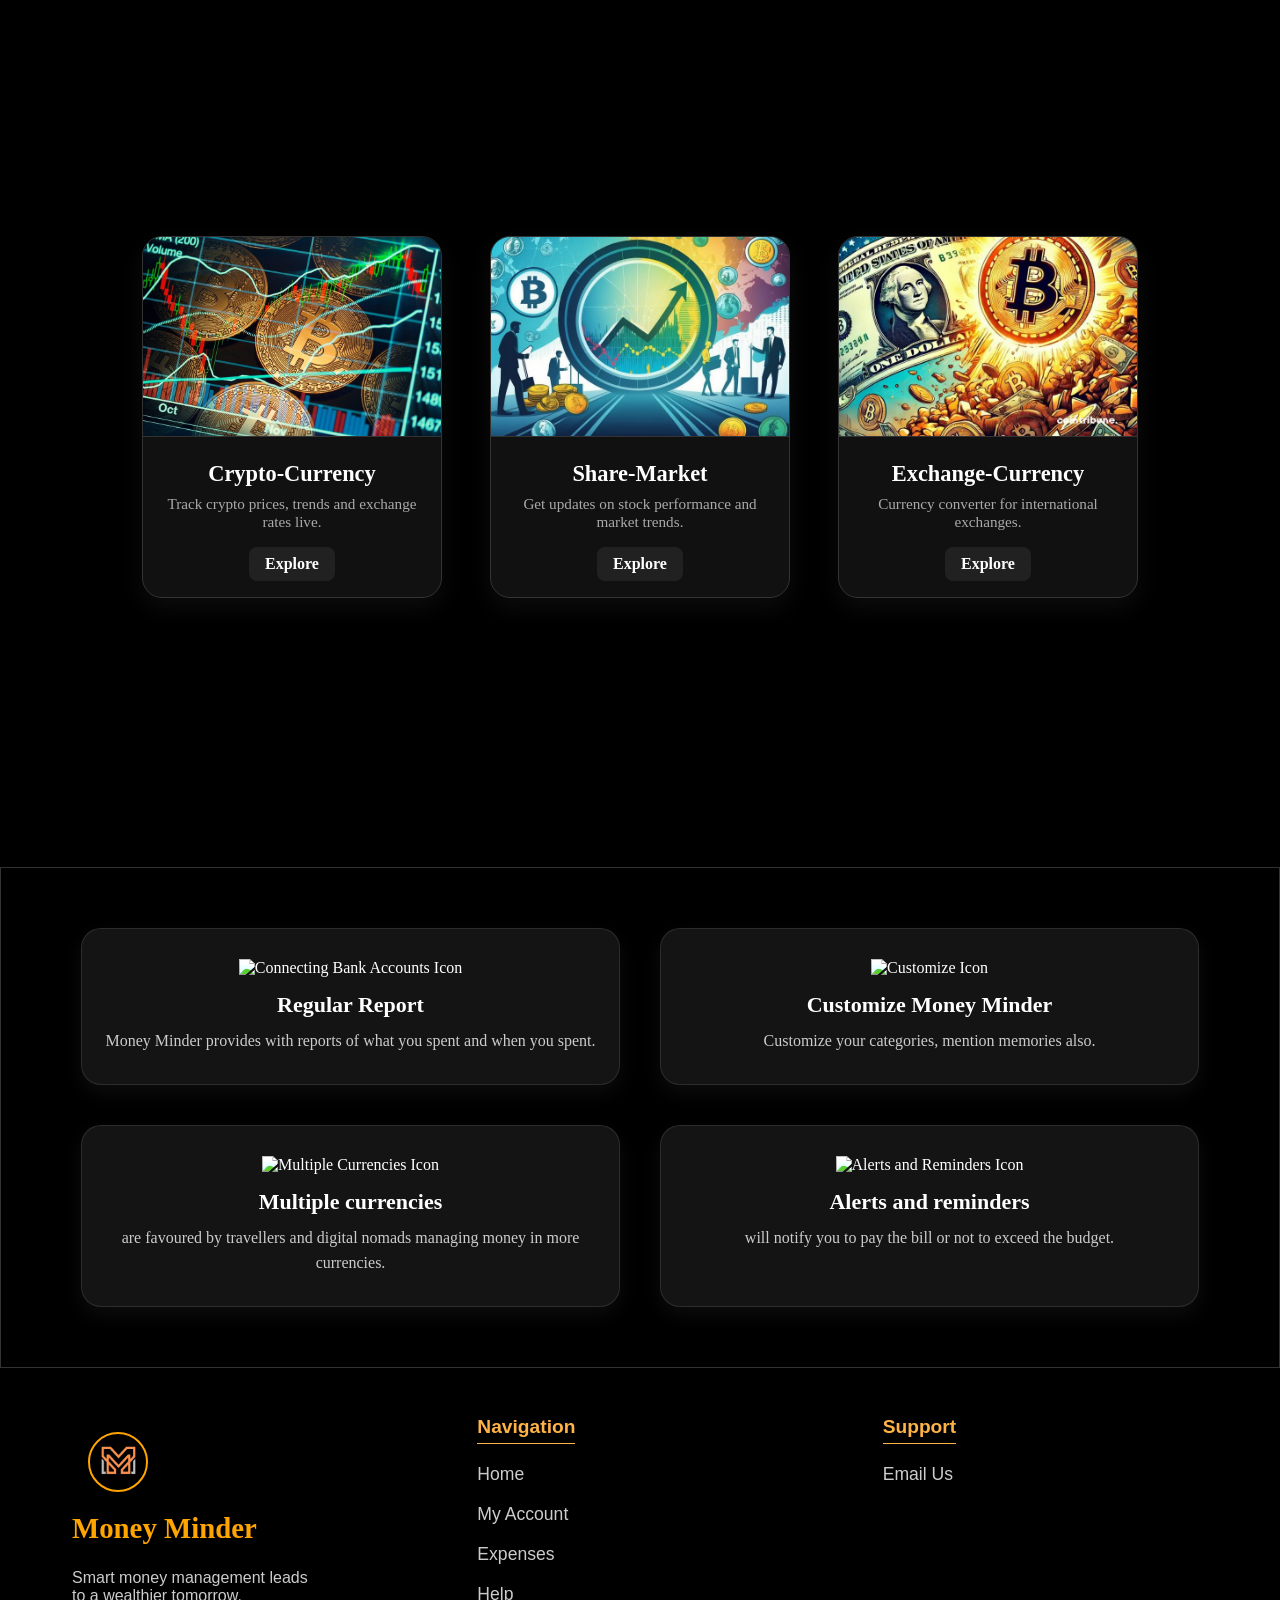
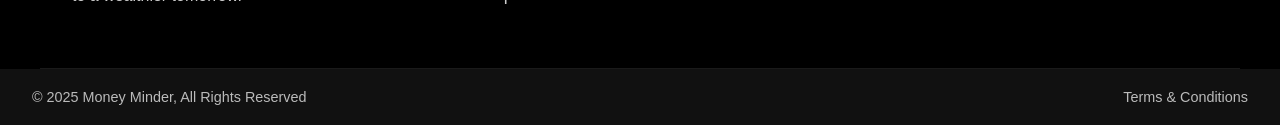
==== commit 35b9a19a: "add exchange currency feature" ====
--- a/frontend/index.html
+++ b/frontend/index.html
@@ -3,10 +3,14 @@
 <head>
     <meta charset="UTF-8">
     <meta name="viewport" content="width=device-width, initial-scale=1.0">
-    <title>Document</title>
+    <title>Money Minder</title>
+    <link rel="apple-touch-icon" sizes="180x180" href="/apple-touch-icon.png">
+    <link rel="icon" type="image/png" sizes="32x32" href="/favicon-32x32.png">
+    <link rel="icon" type="image/png" sizes="16x16" href="favicon_io/">
+    <link rel="manifest" href="favicon_io/site.webmanifest">
+    <!-- <link rel="icon" type="image/png" sizes="96x96" href="Moneynew_logo-removebg-preview.png"> -->
     <link rel="stylesheet" href="Home.css">
     <link rel="stylesheet" href="https://cdnjs.cloudflare.com/ajax/libs/font-awesome/6.4.0/css/all.min.css">
-    <link rel="icon" type="image/png" href="Moneynew_logo-removebg-preview.png">
 </head>
 <body>
     
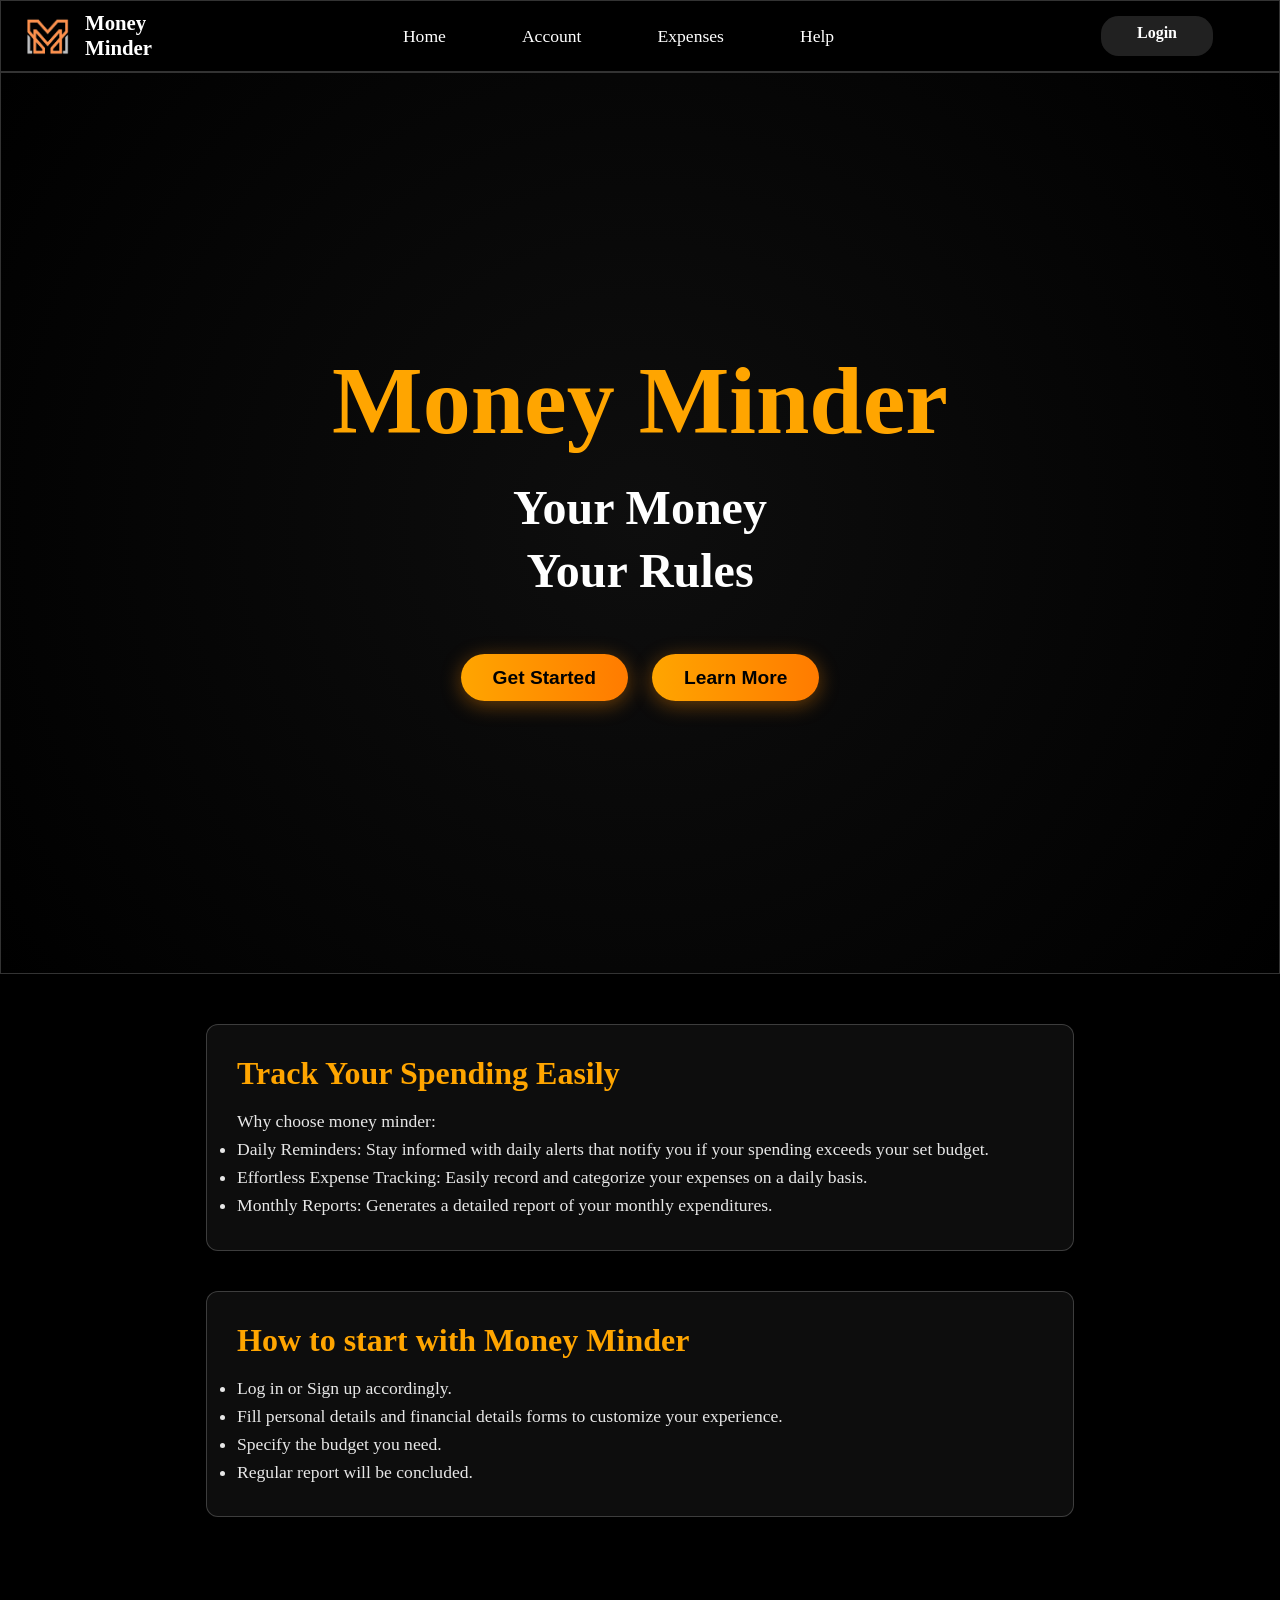
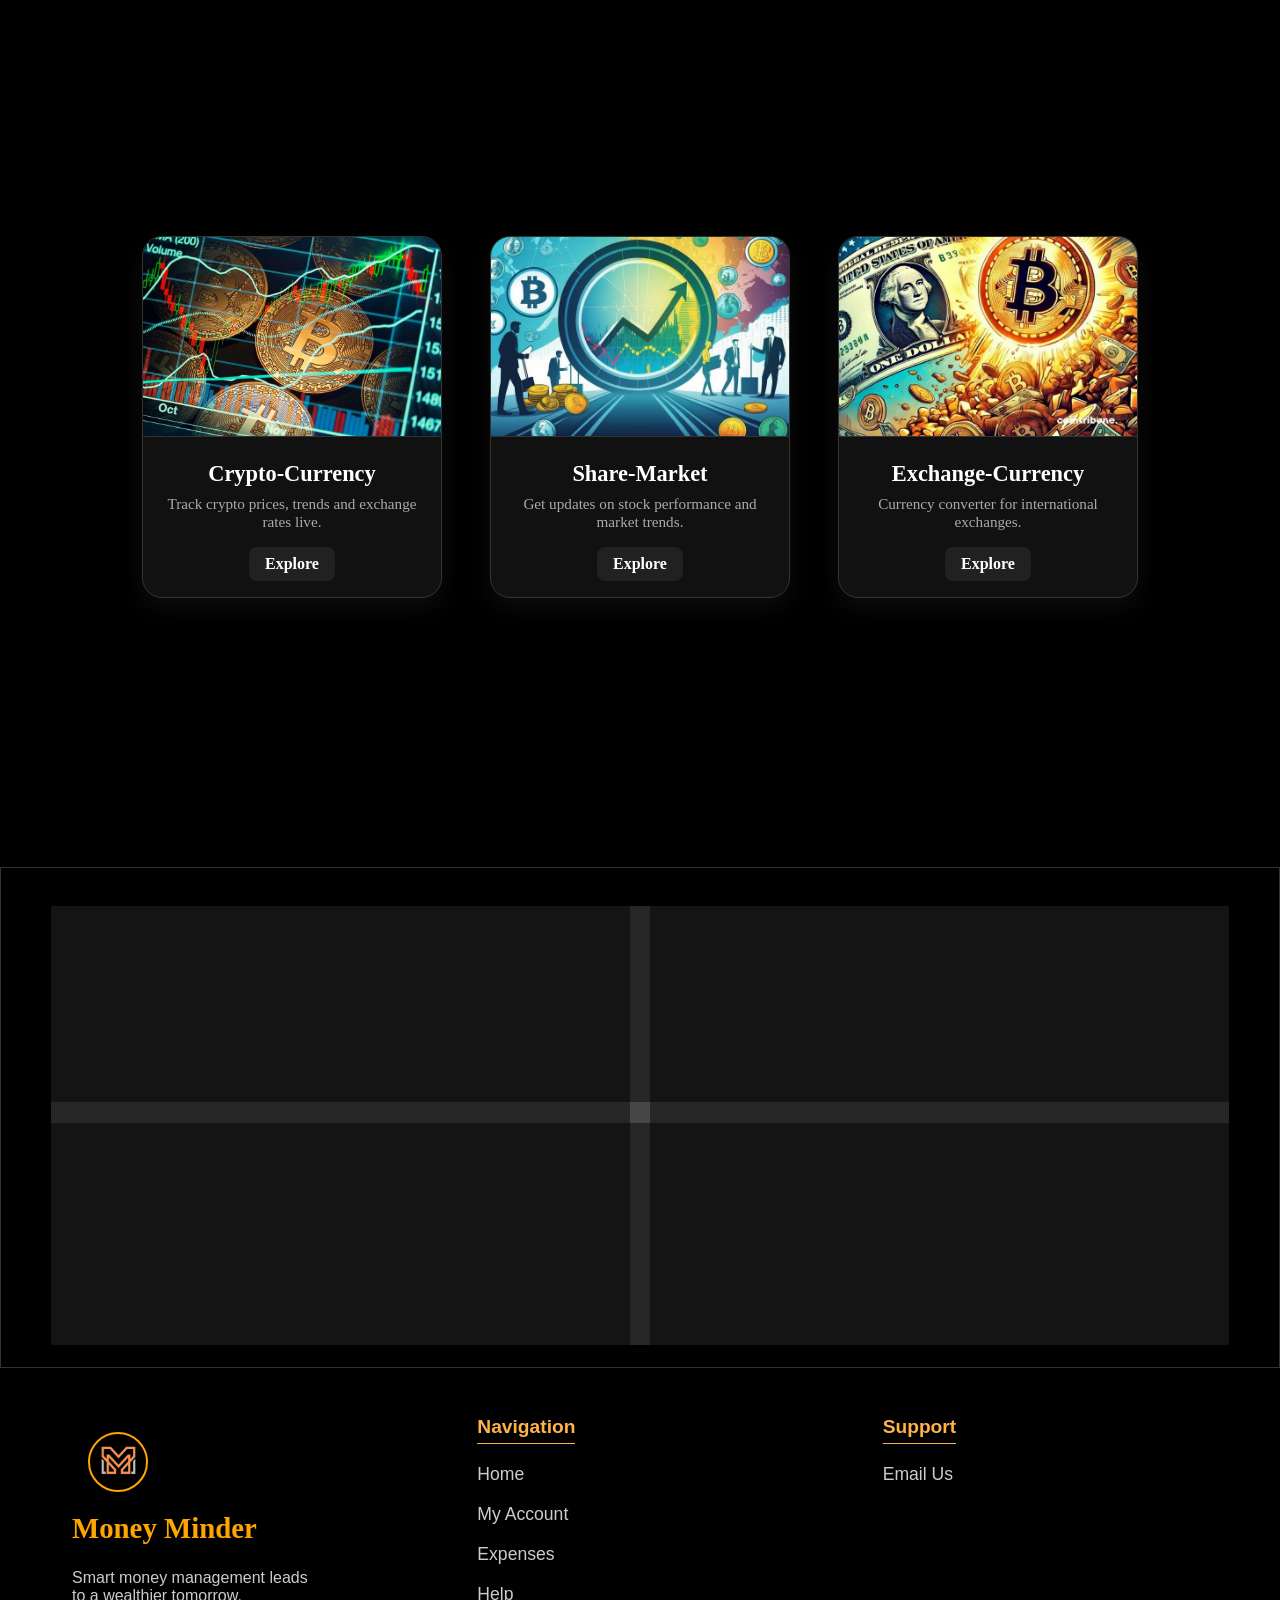
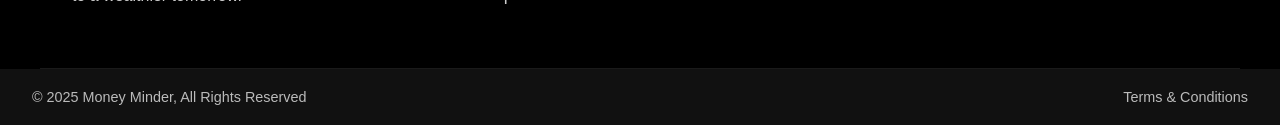
==== commit 6f2a7b85: "favicons added" ====
--- a/frontend/index.html
+++ b/frontend/index.html
@@ -4,11 +4,7 @@
     <meta charset="UTF-8">
     <meta name="viewport" content="width=device-width, initial-scale=1.0">
     <title>Money Minder</title>
-    <link rel="apple-touch-icon" sizes="180x180" href="/apple-touch-icon.png">
-    <link rel="icon" type="image/png" sizes="32x32" href="/favicon-32x32.png">
-    <link rel="icon" type="image/png" sizes="16x16" href="favicon_io/">
-    <link rel="manifest" href="favicon_io/site.webmanifest">
-    <!-- <link rel="icon" type="image/png" sizes="96x96" href="Moneynew_logo-removebg-preview.png"> -->
+    <link rel="icon" type="image/png" href="android-chrome-512x512.png">
     <link rel="stylesheet" href="Home.css">
     <link rel="stylesheet" href="https://cdnjs.cloudflare.com/ajax/libs/font-awesome/6.4.0/css/all.min.css">
 </head>
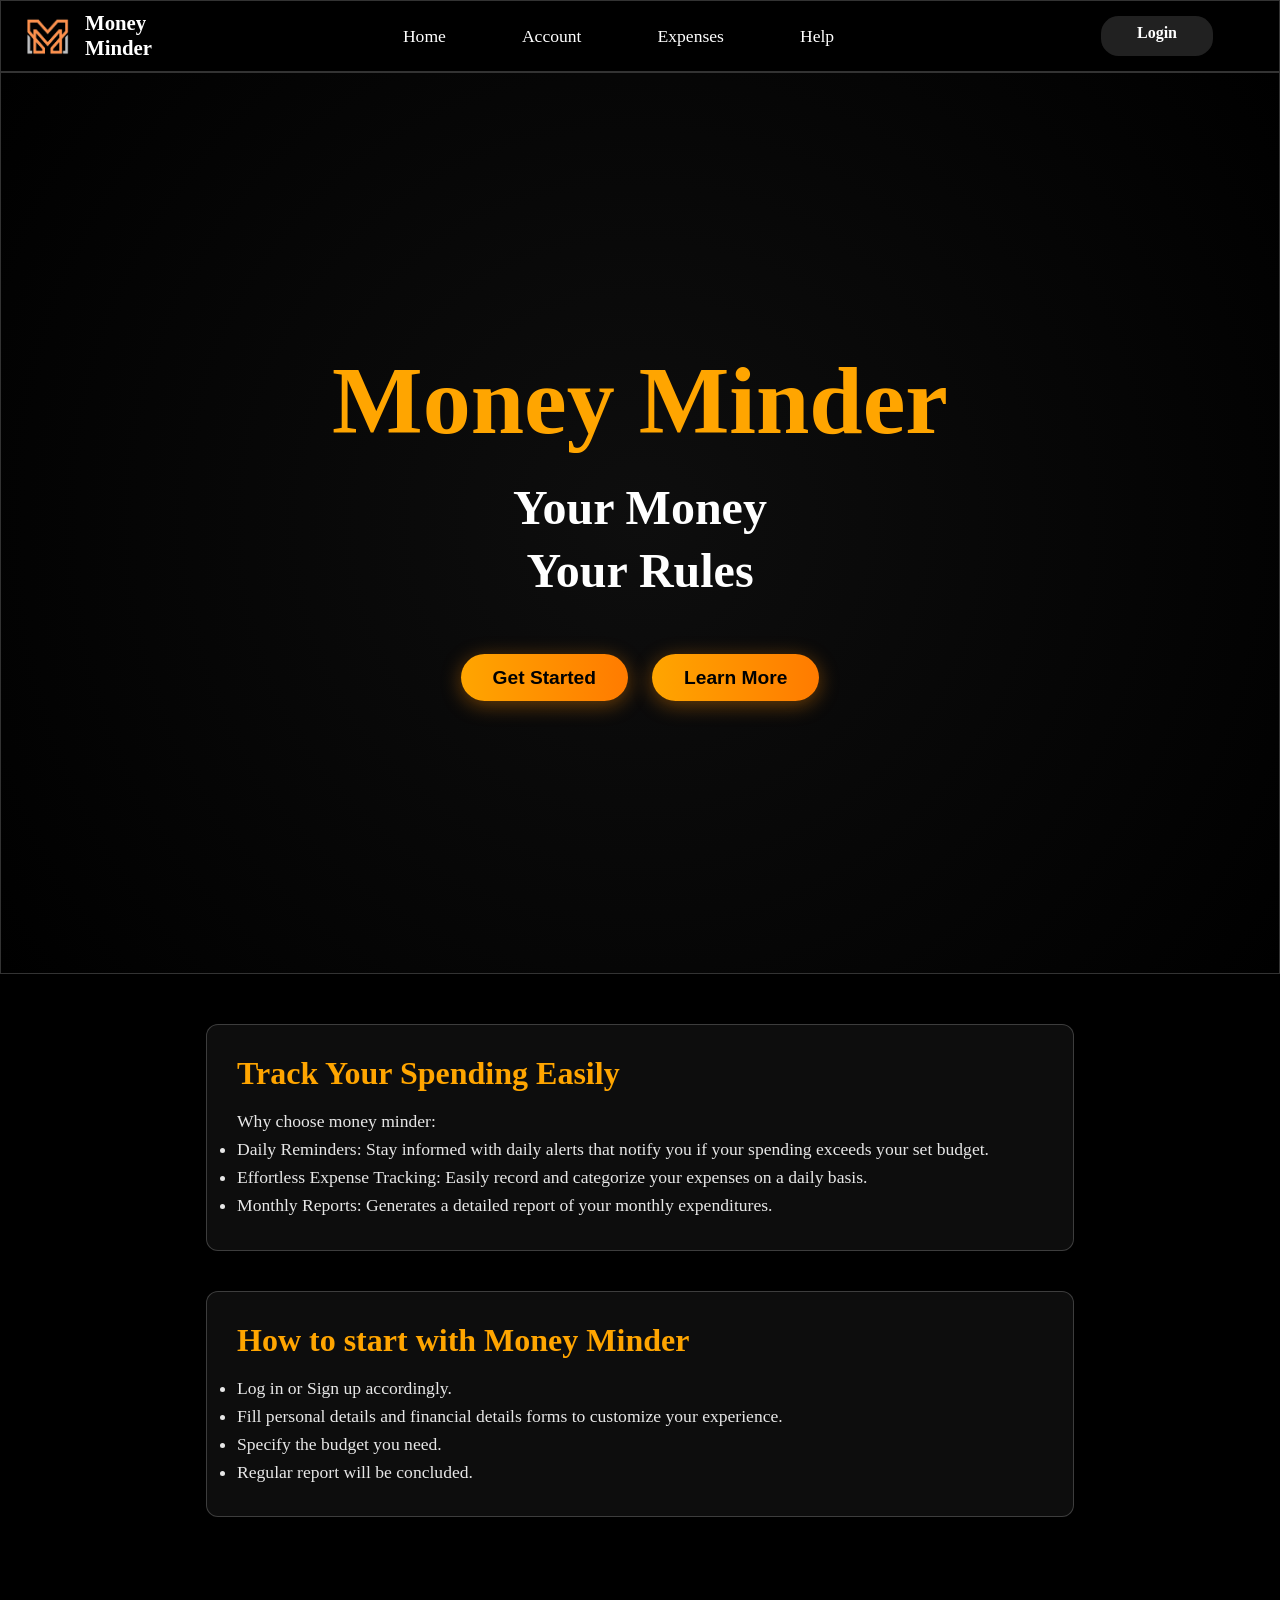
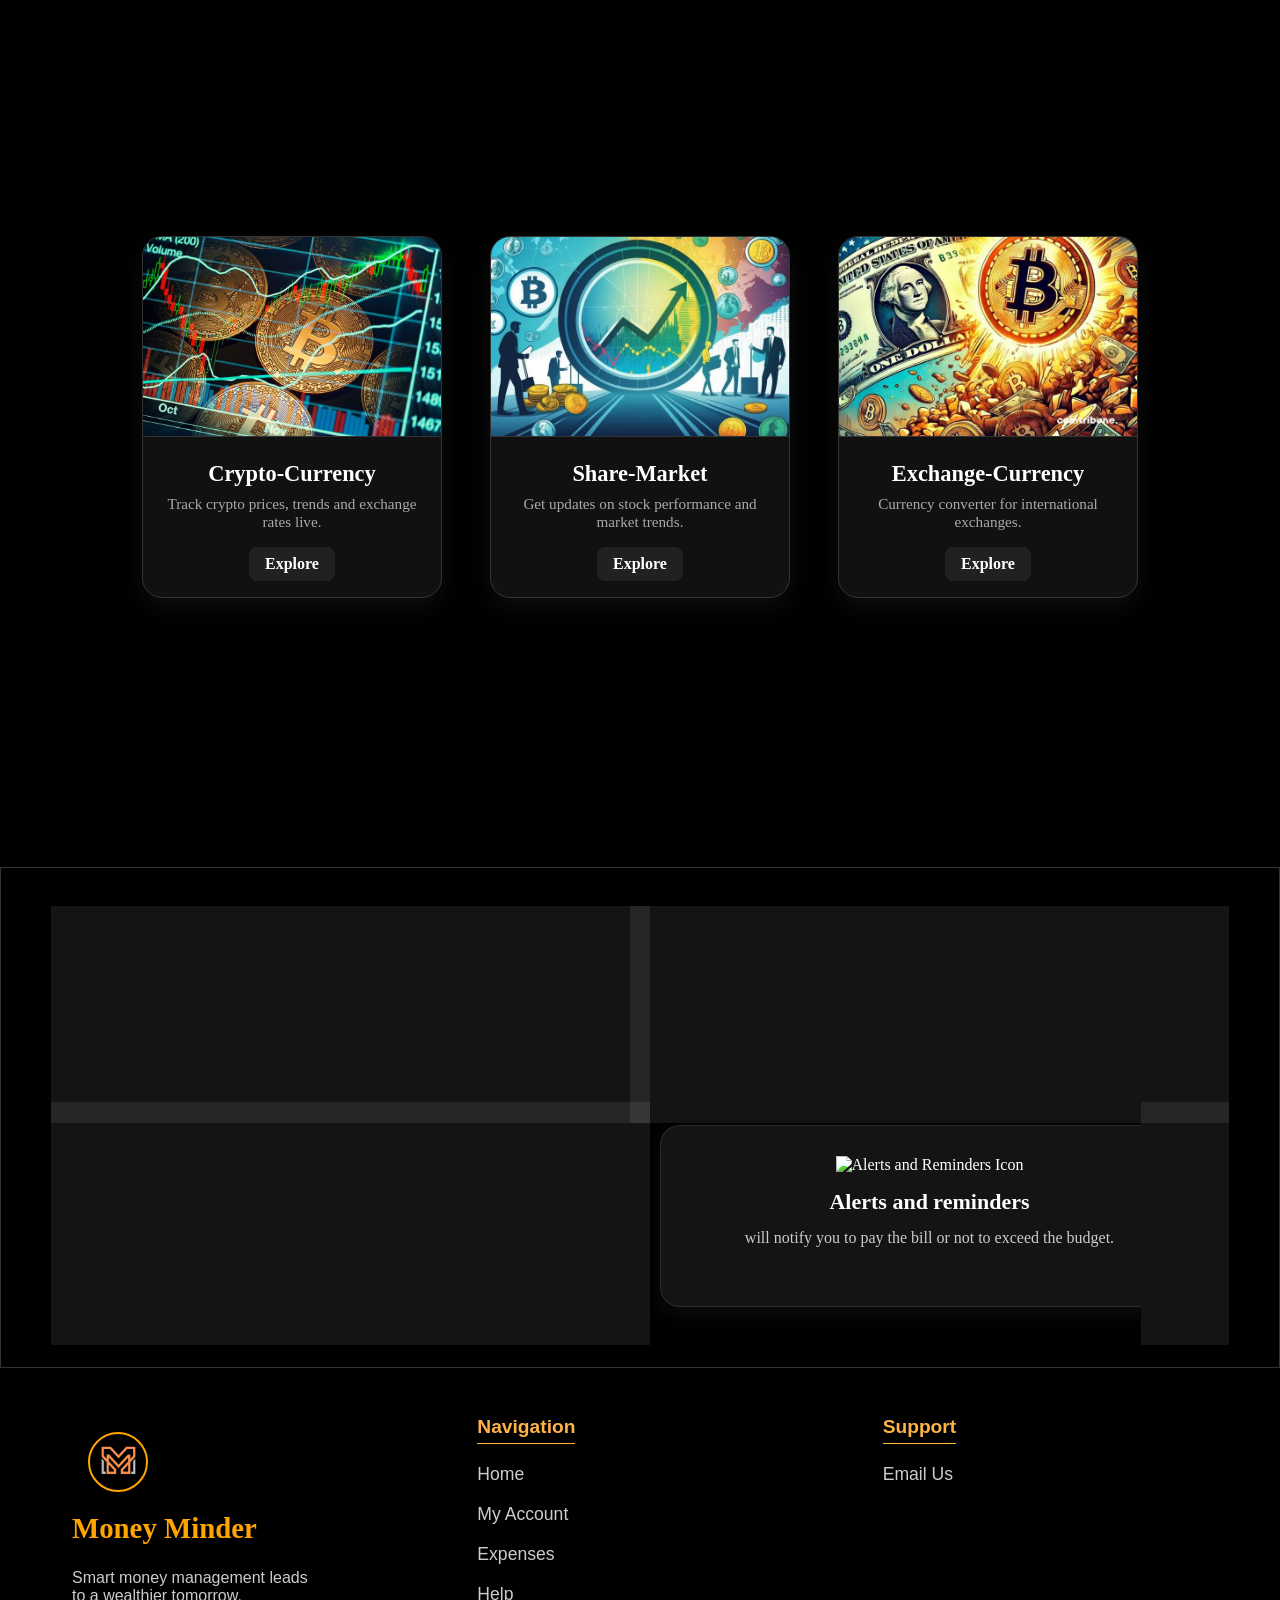
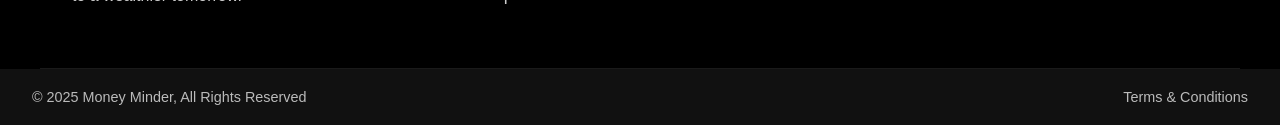
==== commit ee615e1a: "email us working" ====
--- a/frontend/index.html
+++ b/frontend/index.html
@@ -174,7 +174,7 @@
             <div class="footer-support">
               <h3>Support</h3>
               <ul>
-                <li><a href="#emailus">Email Us</a></li>
+                <li><a href="mailto:moneyminder29@gmail.com">Email Us</a></li>
               </ul>
             </div>
       
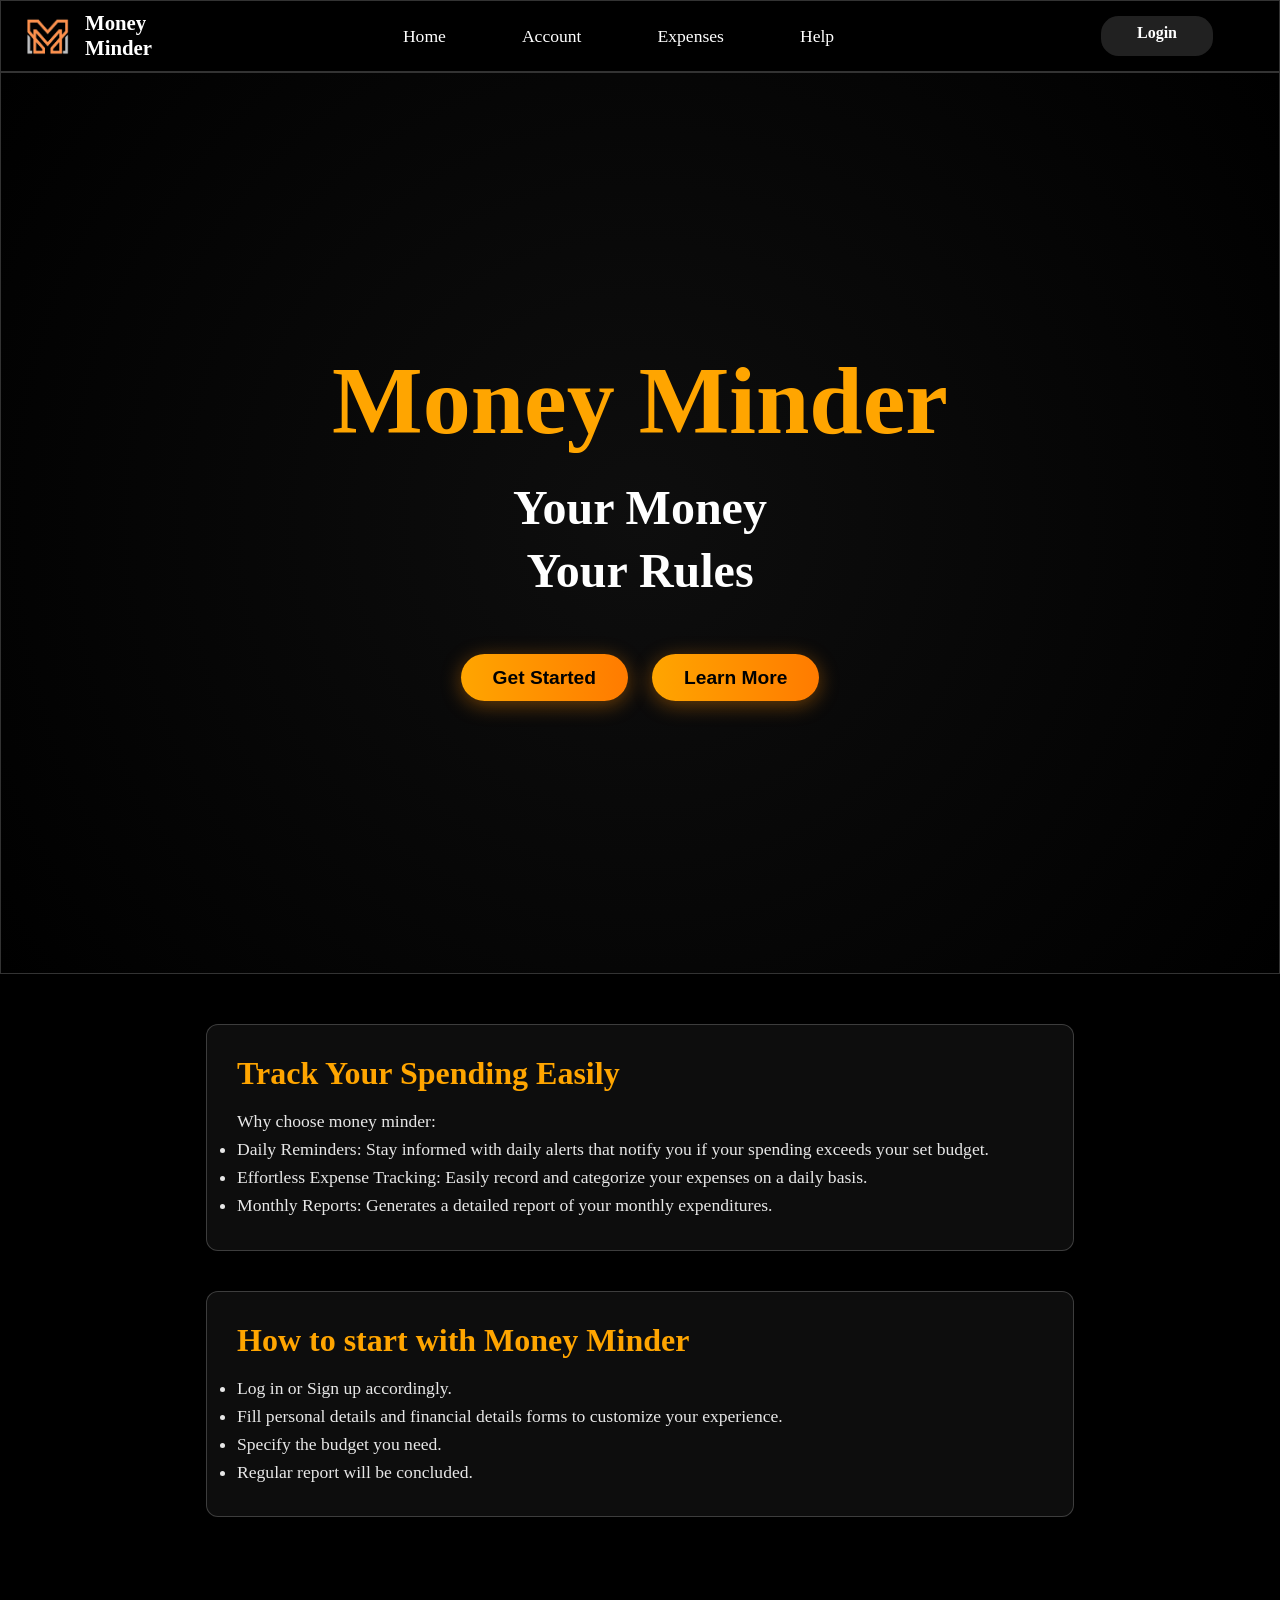
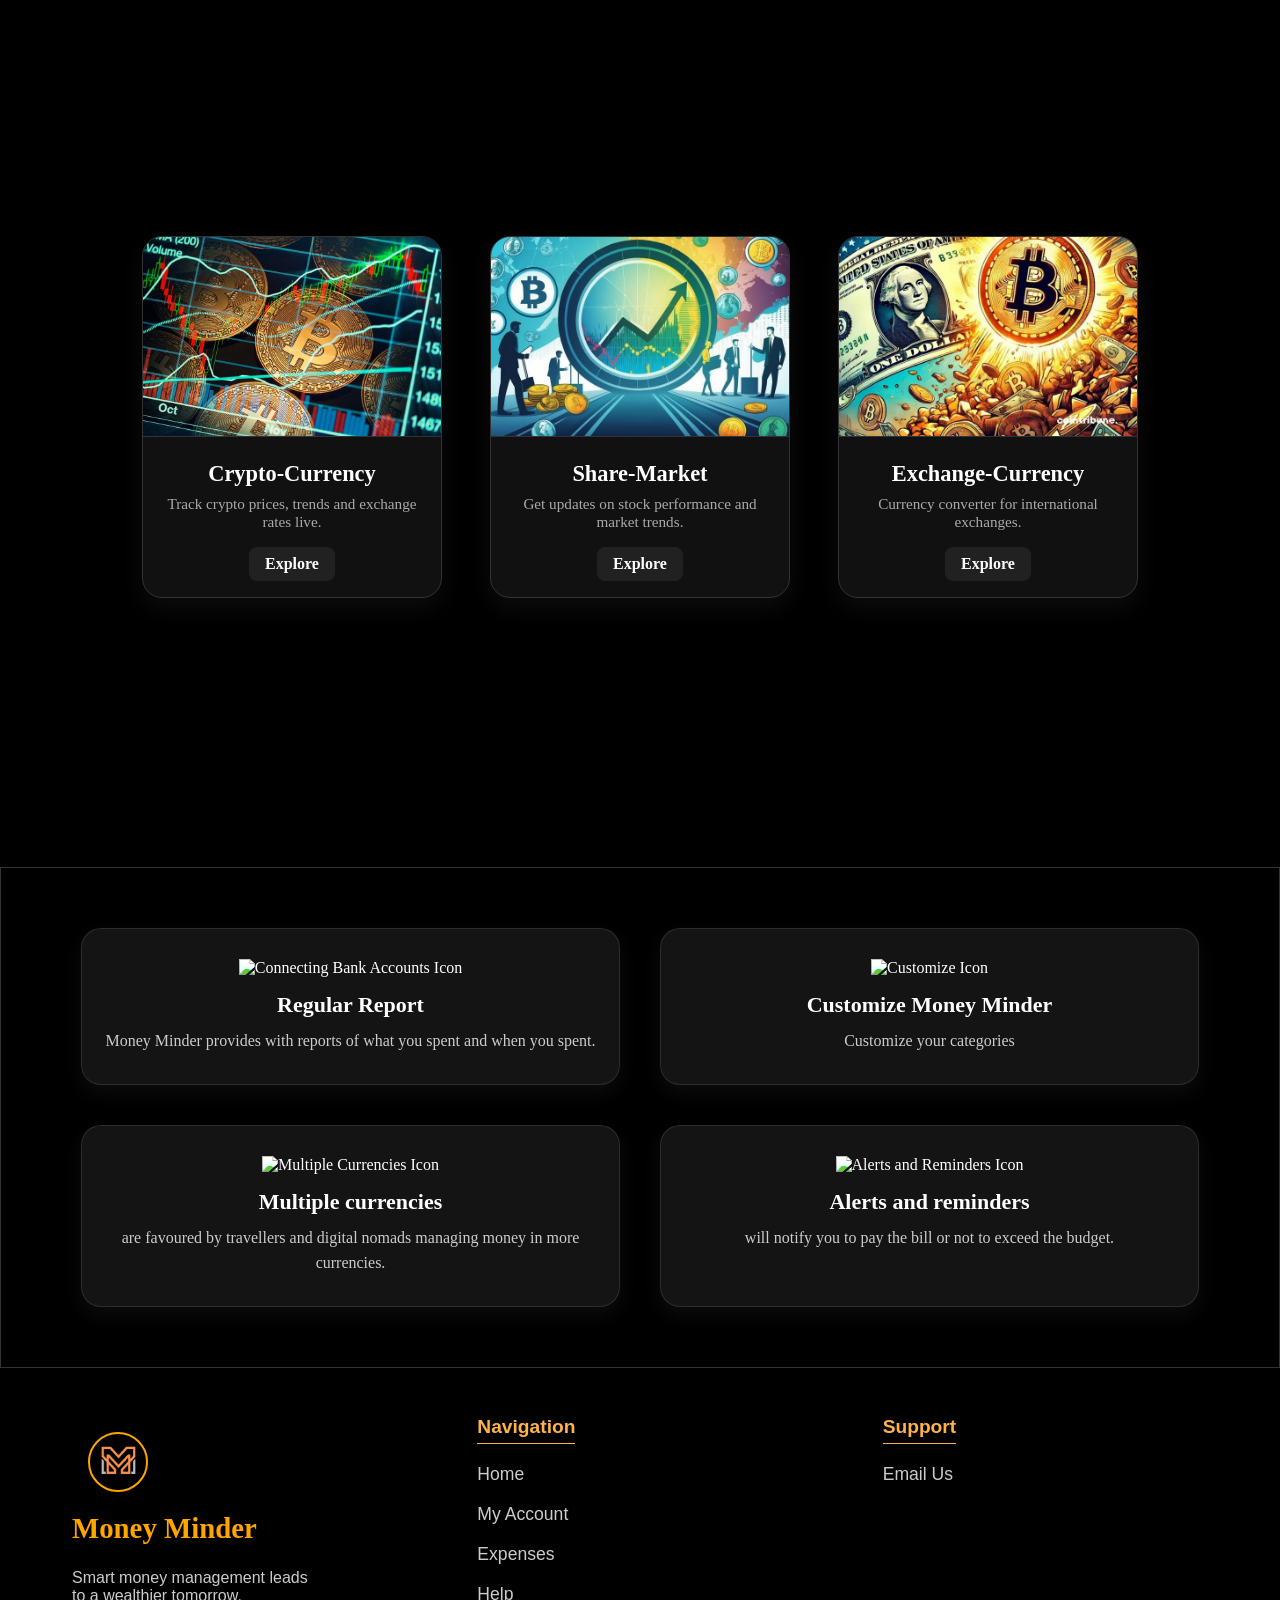
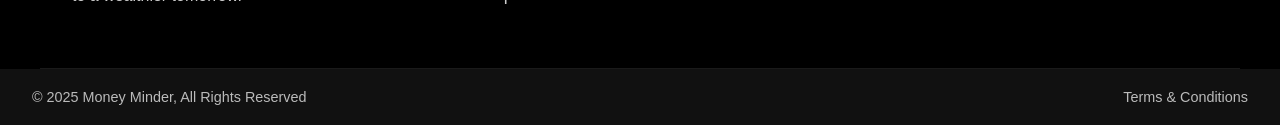
==== commit 554dca95: "changes" ====
--- a/frontend/index.html
+++ b/frontend/index.html
@@ -130,7 +130,7 @@
             <div class="feature-box">
                 <img src="https://www.creativefabrica.com/wp-content/uploads/2021/03/22/Configuration-customize-icon-Graphics-9858324-1.jpg" alt="Customize Icon">
                 <h3>Customize Money Minder</h3>
-                <p>Customize your categories, mention memories also.</p>
+                <p>Customize your categories</p>
             </div>
     
             <div class="feature-box">
--- a/frontend/Home.css
+++ b/frontend/Home.css
@@ -12,6 +12,7 @@
     width: 100vw;
     max-width: 100%;
     font-family: cursive;
+    overflow-x: hidden;
 }
 
 /* css for the header body  */
